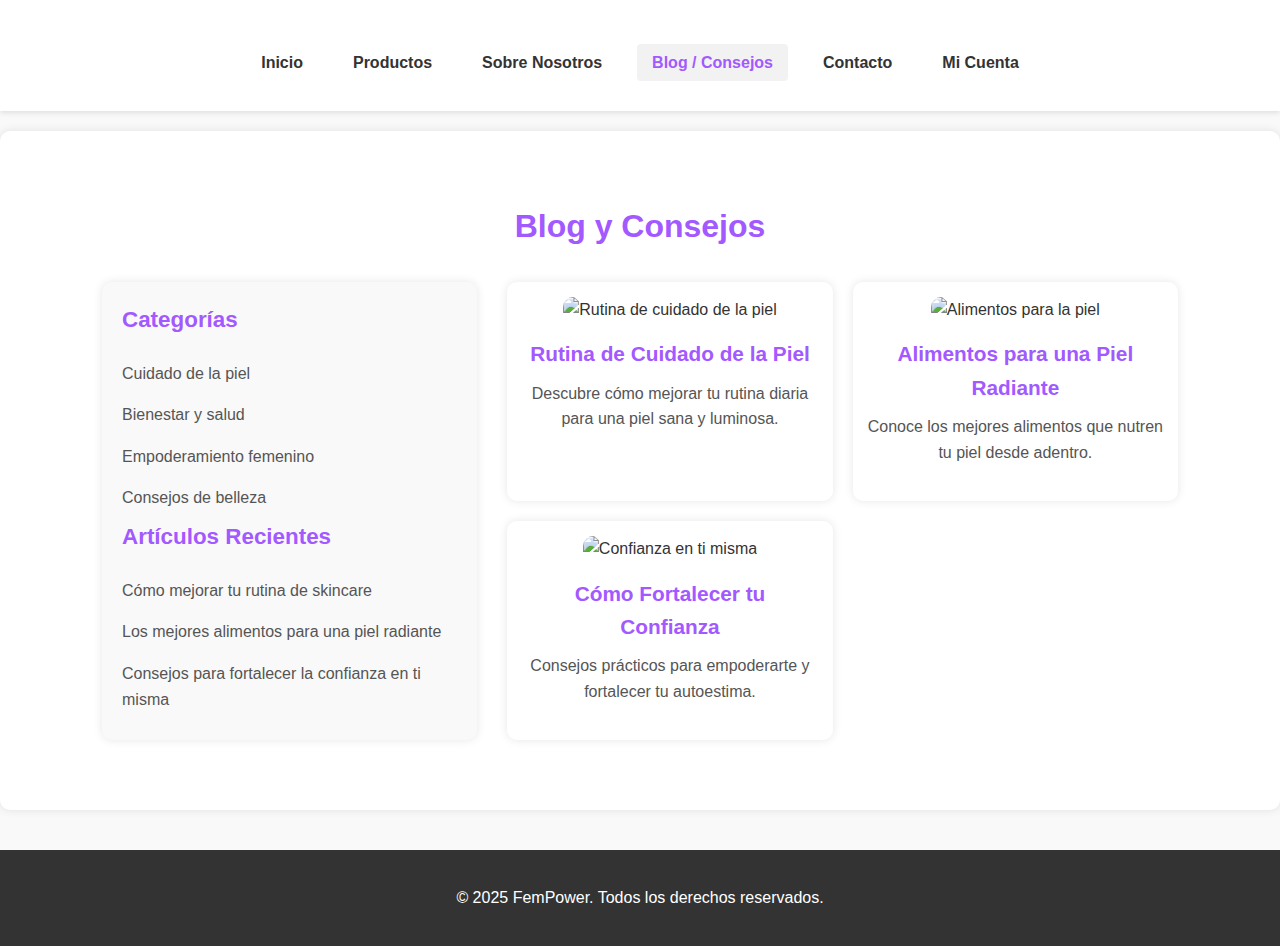
==== blog.html @ 4f433f60 "Add files via upload" ====
<!DOCTYPE html>
<html lang="es">
<head>
  <meta charset="UTF-8">
  <meta name="viewport" content="width=device-width, initial-scale=1">
  <title>Blog y Consejos - FemPower</title>
  <link rel="stylesheet" href="styles.css">
</head>
<body>
  <!-- Header -->
  <header>
    <div class="container header-container">
      <div class="logo"></div>
      <nav class="main-nav">
        <ul class="menu">
          <li><a href="index.html">Inicio</a></li>
          <li><a href="productos.html">Productos</a></li>
          <li><a href="sobre.html">Sobre Nosotros</a></li>
          <li><a href="blog.html" class="active">Blog / Consejos</a></li>
          <li><a href="contacto.html">Contacto</a></li>
          <li><a href="cuenta.html">Mi Cuenta</a></li>
        </ul>
      </nav>
      <div class="hamburger">
        <span></span>
        <span></span>
        <span></span>
      </div>
    </div>
  </header>

  <!-- Blog Section -->
  <section class="blog-section">
    <div class="container">
      <h2>Blog y Consejos</h2>
      <div class="blog-container">
        <!-- Sidebar -->
        <aside class="blog-sidebar">
          <h3>Categorías</h3>
          <ul>
            <li><a href="#">Cuidado de la piel</a></li>
            <li><a href="#">Bienestar y salud</a></li>
            <li><a href="#">Empoderamiento femenino</a></li>
            <li><a href="#">Consejos de belleza</a></li>
          </ul>
          <h3>Artículos Recientes</h3>
          <ul>
            <li><a href="#">Cómo mejorar tu rutina de skincare</a></li>
            <li><a href="#">Los mejores alimentos para una piel radiante</a></li>
            <li><a href="#">Consejos para fortalecer la confianza en ti misma</a></li>
          </ul>
        </aside>
        
        <!-- Blog Posts -->
        <div class="blog-posts">
          <article class="post">
            <img src="src/blog1.jpg" alt="Rutina de cuidado de la piel">
            <h3><a href="#">Rutina de Cuidado de la Piel</a></h3>
            <p>Descubre cómo mejorar tu rutina diaria para una piel sana y luminosa.</p>
          </article>
          <article class="post">
            <img src="src/blog2.jpg" alt="Alimentos para la piel">
            <h3><a href="#">Alimentos para una Piel Radiante</a></h3>
            <p>Conoce los mejores alimentos que nutren tu piel desde adentro.</p>
          </article>
          <article class="post">
            <img src="src/blog3.jpg" alt="Confianza en ti misma">
            <h3><a href="#">Cómo Fortalecer tu Confianza</a></h3>
            <p>Consejos prácticos para empoderarte y fortalecer tu autoestima.</p>
          </article>
        </div>
      </div>
    </div>
  </section>

  <footer>
    <div class="container">
      <p>&copy; 2025 FemPower. Todos los derechos reservados.</p>
    </div>
  </footer>

  <script src="script.js"></script>
</body>
</html>
---- styles.css ----
/* Reset y estilos base */
* {
  margin: 0;
  padding: 0;
  box-sizing: border-box;
}

body {
  font-family: Arial, sans-serif;
  color: #333;
  line-height: 1.6;
}

.container {
  width: 90%;
  max-width: 1200px;
  margin: 0 auto;
}

/* Header: logo arriba y menú debajo */

.logo {
  width: 220px;
  height: auto;
  background: url('src/logo.svg') no-repeat center center;
  background-size: contain;
  margin-bottom: 15px;
}

header {
  background: #fff;
  padding: 20px;
  box-shadow: 0 2px 5px rgba(0, 0, 0, 0.1);
  position: relative;
  z-index: 1000;
}

/* Contenedor del header en columna */
.header-container {
  display: flex;
  flex-direction: column;
  align-items: center;
}

/* Logo: se muestra usando background para descartar espacio transparente */
.logo {
  width: 250px;        /* Ancho deseado */
  height: 150px;       /* Altura adecuada para mostrar el contenido real */
  background: url('src/logo.svg') no-repeat center center;
  background-size: contain;
  margin-bottom: 15px;
  /* Puedes quitar la siguiente línea si no deseas ver el contorno del contenedor */
  /* border: 1px solid #ccc; */
}

/* Menú principal debajo del logo */
.main-nav {
  width: 100%;
}

.main-nav .menu {
  list-style: none;
  display: flex;
  justify-content: center;
  gap: 30px;
  padding: 0;
}

.main-nav .menu li a {
  text-decoration: none;
  color: #333;
  font-weight: 500;
  padding: 8px 12px;
  transition: color 0.3s ease, background 0.3s ease;
}

.main-nav .menu li a:hover {
  color: #a259ff;
  background: #f2f2f2;
  border-radius: 4px;
}

/* Botón Hamburger para móviles */
.hamburger {
  display: none;
  flex-direction: column;
  cursor: pointer;
  position: absolute;
  right: 20px;
  top: 20px;
}

.hamburger span {
  width: 25px;
  height: 3px;
  background: #333;
  margin: 4px 0;
  transition: all 0.3s ease;
}

/* Responsive: menú en móviles */
@media (max-width: 768px) {
  .main-nav {
    display: none;
  }
  .hamburger {
    display: flex;
  }
  /* Menú móvil dinámico */
  nav.mobile-menu {
    position: fixed;
    top: 0;
    left: 0;
    background: #fff;
    width: 70%;
    height: 100%;
    display: flex;
    flex-direction: column;
    padding-top: 60px;
    transition: transform 0.3s ease;
    z-index: 998;
    transform: translateX(-100%);
  }
  nav.mobile-menu.active {
    transform: translateX(0);
  }
  nav.mobile-menu ul {
    list-style: none;
    display: flex;
    flex-direction: column;
    gap: 10px;
    padding: 0 20px;
  }
  nav.mobile-menu ul li {
    border-bottom: 1px solid #eee;
    padding: 15px 0;
  }
  nav.mobile-menu ul li a {
    text-decoration: none;
    color: #333;
  }
}

/* ----- Banner ----- */
.slider {
  position: relative;
  width: 100%;
  height: 70vh; /* Reducido de 80vh a 50vh para un banner más compacto */
  overflow: hidden;
}

.slides {
  display: flex;
  height: 100%;
  transition: transform 0.5s ease-in-out;
}

.slide {
  flex: 0 0 100%;
  height: 100%;
  position: relative;
}

.slide img {
  width: 100%;
  height: 100%;
  object-fit: cover; /* Asegura que la imagen cubra el contenedor sin distorsión */
}

/* (Opcional) Estilo para el caption del slider */
.slide-caption {
  position: absolute;
  bottom: 20%;
  left: 10%;
  color: #fff;
  background: rgba(0,0,0,0.4);
  padding: 20px;
  border-radius: 4px;
}

/* ----- Imágenes de Productos en Listados ----- */
.product {
  background: #f9f9f9;
  padding: 15px;
  border: 1px solid #ddd;
  border-radius: 4px;
  width: 280px;
  text-align: center;
}

.product img {
  width: 100%;
  max-height: 200px; /* Limita la altura para que no sean demasiado grandes */
  object-fit: contain; /* Muestra la imagen completa sin recortes */
  border-radius: 4px;
}

/* ----- Imágenes en Detalle de Producto (si aplica) ----- */
.product-image img {
  width: 100%;
  max-height: 300px; /* Ajusta según la proporción deseada */
  object-fit: cover; /* O 'contain' si prefieres mostrar la imagen completa */
  border-radius: 8px;
  box-shadow: 0 4px 8px rgba(0,0,0,0.1);
}

/* ----- Filtro y Buscador ----- */
.search-filters {
  background: #fafafa;
  padding: 20px;
  border-bottom: 1px solid #ddd;
  text-align: center;
  margin-bottom: 20px;
}

.search-filters input[type="text"],
.search-filters select {
  padding: 10px;
  margin: 0 5px;
  border: 1px solid #ddd;
  border-radius: 4px;
  font-size: 1rem;
  outline: none;
  transition: border-color 0.3s ease;
}

.search-filters input[type="text"]:focus,
.search-filters select:focus {
  border-color: #a259ff;
}

.search-filters button {
  padding: 10px 20px;
  background: #a259ff;
  color: #fff;
  border: none;
  border-radius: 4px;
  cursor: pointer;
  font-size: 1rem;
  transition: background 0.3s ease;
}

.search-filters button:hover {
  background: #8a3de8;
}

/* ----- Listado de Productos ----- */
.products {
  display: grid;
  grid-template-columns: repeat(auto-fit, minmax(250px, 1fr));
  gap: 20px;
  padding: 0 0 20px;
}

.product {
  background: #fff;
  border: 1px solid #ddd;
  border-radius: 8px;
  padding: 15px;
  box-shadow: 0 2px 5px rgba(0, 0, 0, 0.05);
  transition: transform 0.2s ease, box-shadow 0.2s ease;
  text-align: center;
}

.product:hover {
  transform: translateY(-5px);
  box-shadow: 0 4px 10px rgba(0, 0, 0, 0.1);
}

.product img {
  width: 100%;
  max-height: 200px;
  object-fit: contain;
  border-radius: 8px;
  margin-bottom: 10px;
}

.product h3 {
  font-size: 1.2rem;
  margin: 10px 0;
  color: #333;
}

.product p {
  font-size: 0.95rem;
  color: #666;
  margin-bottom: 10px;
}

.product .btn {
  padding: 10px 20px;
  background: #a259ff;
  color: #fff;
  border: none;
  border-radius: 4px;
  cursor: pointer;
  font-size: 1rem;
  transition: background 0.3s ease;
}

.product .btn:hover {
  background: #8a3de8;
}

/* ----- Modal General ----- */
.modal {
  display: none;
  position: fixed;
  z-index: 10000;
  left: 0;
  top: 0;
  width: 100%;
  height: 100%;
  background: rgba(0, 0, 0, 0.8); /* Overlay oscuro */
  padding: 40px 20px;
  animation: fadeInModal 0.4s;
}

@keyframes fadeInModal {
  from { opacity: 0; }
  to { opacity: 1; }
}

.modal-content {
  background: #fff;
  border-radius: 10px;
  max-width: 800px;
  width: 90%;
  margin: auto;
  padding: 30px;
  position: relative;
  box-shadow: 0 10px 25px rgba(0, 0, 0, 0.3);
  animation: scaleIn 0.4s;
}

@keyframes scaleIn {
  from { transform: scale(0.95); opacity: 0; }
  to { transform: scale(1); opacity: 1; }
}

/* Botón de Cierre */
.close {
  position: absolute;
  top: 15px;
  right: 20px;
  font-size: 30px;
  color: #666;
  cursor: pointer;
  transition: color 0.3s ease;
}

.close:hover {
  color: #a259ff;
}

/* ----- Layout del Detalle del Producto ----- */
.modal-product {
  display: flex;
  flex-wrap: wrap;
  gap: 30px;
  align-items: center;
}

.modal-product img {
  flex: 1 1 300px;
  width: 100%;
  border-radius: 10px;
  object-fit: cover;
  max-height: 400px;
}

.product-details {
  flex: 1 1 300px;
  padding: 10px;
}

.product-details h2 {
  font-size: 2.2rem;
  margin-bottom: 15px;
  color: #333;
}

.product-details h3 {
  font-size: 1.2rem;
  margin: 20px 0 10px;
  color: #a259ff;
}

.product-details p {
  font-size: 1rem;
  margin-bottom: 10px;
  color: #555;
}

.product-details .price {
  font-size: 1.8rem;
  font-weight: bold;
  color: #a259ff;
  margin-top: 15px;
}

.product-details .btn {
  margin-top: 20px;
  padding: 12px 25px;
  background: #a259ff;
  color: #fff;
  border: none;
  border-radius: 6px;
  cursor: pointer;
  font-size: 1rem;
  transition: background 0.3s ease;
}

.product-details .btn:hover {
  background: #8a3de8;
}

/* Adaptación para pantallas pequeñas */
@media (max-width: 768px) {
  .modal-product {
    flex-direction: column;
    text-align: center;
  }
  .modal-product img {
    width: 100%;
    margin-bottom: 20px;
  }
}


/* Reset y estilos base */
* {
  margin: 0;
  padding: 0;
  box-sizing: border-box;
}

body {
  font-family: Arial, sans-serif;
  color: #333;
  line-height: 1.6;
}

.container {
  width: 90%;
  max-width: 1200px;
  margin: 0 auto;
}

/* Header */
header {
  background: #fff;
  padding: 20px;
  box-shadow: 0 2px 5px rgba(0,0,0,0.1);
  position: relative;
  z-index: 1000;
}

.header-container {
  display: flex;
  flex-direction: column;
  align-items: center;
}

.logo {
  width: 250px;
  height: 150px;
  background: url('src/logo.svg') no-repeat center center;
  background-size: contain;
  margin-bottom: 15px;
}

.main-nav .menu {
  list-style: none;
  display: flex;
  justify-content: center;
  gap: 30px;
  padding: 0;
}

.main-nav .menu li a {
  text-decoration: none;
  color: #333;
  font-weight: 500;
  padding: 8px 12px;
  transition: color 0.3s ease, background 0.3s ease;
}

.main-nav .menu li a:hover {
  color: #a259ff;
  background: #f2f2f2;
  border-radius: 4px;
}

/* Botón Hamburger para móviles */
.hamburger {
  display: none;
  flex-direction: column;
  cursor: pointer;
  position: absolute;
  right: 20px;
  top: 20px;
}

.hamburger span {
  width: 25px;
  height: 3px;
  background: #333;
  margin: 4px 0;
  transition: all 0.3s ease;
}

/* Responsive: menú móvil */
@media (max-width: 768px) {
  .main-nav {
    display: none;
  }
  .hamburger {
    display: flex;
  }
  nav.mobile-menu {
    position: fixed;
    top: 0;
    left: 0;
    background: #fff;
    width: 70%;
    height: 100%;
    flex-direction: column;
    padding-top: 60px;
    transition: transform 0.3s ease;
    z-index: 998;
    transform: translateX(-100%);
  }
  nav.mobile-menu.active {
    transform: translateX(0);
  }
  nav.mobile-menu ul {
    list-style: none;
    display: flex;
    flex-direction: column;
    gap: 10px;
    padding: 0 20px;
  }
  nav.mobile-menu ul li {
    border-bottom: 1px solid #eee;
    padding: 15px 0;
  }
  nav.mobile-menu ul li a {
    text-decoration: none;
    color: #333;
  }
}

/* Producto Detalle */
.product-detail {
  padding: 40px 0;
}

.product-detail-container {
  display: flex;
  gap: 40px;
  flex-wrap: wrap;
  align-items: flex-start;
}

.product-image {
  flex: 1 1 400px;
}

.product-image img {
  width: 100%;
  border-radius: 8px;
  object-fit: cover;
  max-height: 400px;
}

.product-info {
  flex: 1 1 400px;
  padding: 10px;
}

.product-info h1 {
  font-size: 2.5rem;
  margin-bottom: 15px;
}

.product-info h3 {
  font-size: 1.2rem;
  margin: 20px 0 10px;
  color: #a259ff;
}

.product-info p {
  font-size: 1rem;
  margin-bottom: 10px;
  color: #555;
}

.product-info .price {
  font-size: 1.8rem;
  font-weight: bold;
  color: #a259ff;
  margin-top: 20px;
}

.btn.add-to-cart {
  margin-top: 20px;
  padding: 12px 25px;
  background: #a259ff;
  color: #fff;
  border: none;
  border-radius: 6px;
  cursor: pointer;
  font-size: 1rem;
  transition: background 0.3s ease;
}

.btn.add-to-cart:hover {
  background: #8a3de8;
}

/* Footer */
footer {
  background: #333;
  color: #fff;
  text-align: center;
  padding: 20px 0;
  margin-top: 40px;
}

/* Reset y estilos base */
* {
  margin: 0;
  padding: 0;
  box-sizing: border-box;
}
body {
  font-family: Arial, sans-serif;
  color: #333;
  line-height: 1.6;
}
.container {
  width: 90%;
  max-width: 1200px;
  margin: 0 auto;
}

/* Header */
header {
  background: #fff;
  padding: 20px;
  box-shadow: 0 2px 5px rgba(0,0,0,0.1);
  position: relative;
  z-index: 1000;
}
.header-container {
  display: flex;
  flex-direction: column;
  align-items: center;
}
.logo {
  width: 250px;
  height: 150px;
  background: url('src/logo.svg') no-repeat center center;
  background-size: contain;
  margin-bottom: 15px;
}
.main-nav {
  width: 100%;
}
.main-nav .menu {
  list-style: none;
  display: flex;
  justify-content: center;
  gap: 30px;
  padding: 0;
}
.main-nav .menu li a {
  text-decoration: none;
  color: #333;
  font-weight: 500;
  padding: 8px 12px;
  transition: color 0.3s ease, background 0.3s ease;
}
.main-nav .menu li a:hover {
  color: #a259ff;
  background: #f2f2f2;
  border-radius: 4px;
}

/* Botón Hamburger para móviles */
.hamburger {
  display: none;
  flex-direction: column;
  cursor: pointer;
  position: absolute;
  right: 20px;
  top: 20px;
}
.hamburger span {
  width: 25px;
  height: 3px;
  background: #333;
  margin: 4px 0;
  transition: all 0.3s ease;
}
@media (max-width: 768px) {
  .main-nav {
    display: none;
  }
  .hamburger {
    display: flex;
  }
  nav.mobile-menu {
    position: fixed;
    top: 0;
    left: 0;
    background: #fff;
    width: 70%;
    height: 100%;
    flex-direction: column;
    padding-top: 60px;
    transition: transform 0.3s ease;
    z-index: 998;
    transform: translateX(-100%);
  }
  nav.mobile-menu.active {
    transform: translateX(0);
  }
  nav.mobile-menu ul {
    list-style: none;
    display: flex;
    flex-direction: column;
    gap: 10px;
    padding: 0 20px;
  }
  nav.mobile-menu ul li {
    border-bottom: 1px solid #eee;
    padding: 15px 0;
  }
  nav.mobile-menu ul li a {
    text-decoration: none;
    color: #333;
  }
}

/* Slider */
.slider {
  position: relative;
  width: 100%;
  height: 50vh;
  overflow: hidden;
}
.slides {
  display: flex;
  height: 100%;
  transition: transform 0.5s ease-in-out;
}
.slide {
  flex: 0 0 100%;
  height: 100%;
  position: relative;
}
.slide img {
  width: 100%;
  height: 100%;
  object-fit: cover;
}
.slide-caption {
  position: absolute;
  bottom: 20%;
  left: 10%;
  color: #fff;
  background: rgba(0,0,0,0.4);
  padding: 20px;
  border-radius: 4px;
}
.prev, .next {
  cursor: pointer;
  position: absolute;
  top: 50%;
  padding: 16px;
  color: #fff;
  font-size: 24px;
  background: rgba(0,0,0,0.4);
  border-radius: 50%;
  transform: translateY(-50%);
}
.prev {
  left: 20px;
}
.next {
  right: 20px;
}
.prev:hover, .next:hover {
  background: rgba(0,0,0,0.7);
}

/* Buscador y Filtros */
.search-filters {
  background: #fafafa;
  padding: 20px;
  border-bottom: 1px solid #ddd;
  text-align: center;
  margin-bottom: 20px;
}
.search-filters input[type="text"],
.search-filters select {
  padding: 10px;
  margin: 0 5px;
  border: 1px solid #ddd;
  border-radius: 4px;
  font-size: 1rem;
  transition: border-color 0.3s ease;
}
.search-filters input[type="text"]:focus,
.search-filters select:focus {
  border-color: #a259ff;
}
.search-filters button {
  padding: 10px 20px;
  background: #a259ff;
  color: #fff;
  border: none;
  border-radius: 4px;
  cursor: pointer;
  font-size: 1rem;
  transition: background 0.3s ease;
}
.search-filters button:hover {
  background: #8a3de8;
}

/* Listado de Productos */
.product-list {
  padding: 40px 0;
}
.product-list h2 {
  text-align: center;
  margin-bottom: 20px;
}
.products {
  display: grid;
  grid-template-columns: repeat(auto-fit, minmax(250px, 1fr));
  gap: 20px;
  padding-bottom: 20px;
}
.product {
  background: #fff;
  border: 1px solid #ddd;
  border-radius: 8px;
  padding: 15px;
  box-shadow: 0 2px 5px rgba(0,0,0,0.05);
  text-align: center;
  transition: transform 0.2s ease, box-shadow 0.2s ease;
  cursor: pointer;
}
.product:hover {
  transform: translateY(-5px);
  box-shadow: 0 4px 10px rgba(0,0,0,0.1);
}
.product img {
  width: 100%;
  max-height: 200px;
  object-fit: contain;
  border-radius: 8px;
  margin-bottom: 10px;
}
.product h3 {
  font-size: 1.2rem;
  margin: 10px 0;
}
.product p {
  font-size: 0.95rem;
  color: #666;
  margin-bottom: 10px;
}
.product .btn {
  padding: 10px 20px;
  background: #a259ff;
  color: #fff;
  border: none;
  border-radius: 4px;
  cursor: pointer;
  font-size: 1rem;
  transition: background 0.3s ease;
}
.product .btn:hover {
  background: #8a3de8;
}

/* Detalle de Producto (Plantilla) */
.product-detail {
  padding: 40px 0;
}
.product-detail-container {
  display: flex;
  gap: 40px;
  flex-wrap: wrap;
  align-items: flex-start;
}
.product-image {
  flex: 1 1 400px;
}
.product-image img {
  width: 100%;
  border-radius: 8px;
  object-fit: cover;
  max-height: 400px;
}
.product-info {
  flex: 1 1 400px;
  padding: 10px;
}
.product-info h1 {
  font-size: 2.5rem;
  margin-bottom: 15px;
}
.product-info h3 {
  font-size: 1.2rem;
  margin: 20px 0 10px;
  color: #a259ff;
}
.product-info p {
  font-size: 1rem;
  margin-bottom: 10px;
  color: #555;
}
.product-info .price {
  font-size: 1.8rem;
  font-weight: bold;
  color: #a259ff;
  margin-top: 20px;
}
.btn.add-to-cart {
  margin-top: 20px;
  padding: 12px 25px;
  background: #a259ff;
  color: #fff;
  border: none;
  border-radius: 6px;
  cursor: pointer;
  font-size: 1rem;
  transition: background 0.3s ease;
}
.btn.add-to-cart:hover {
  background: #8a3de8;
}

/* Footer */
footer {
  background: #333;
  color: #fff;
  text-align: center;
  padding: 20px 0;
  margin-top: 40px;
}

/* Ajuste para la imagen principal */
.product-image {
  flex: 1 1 400px;
  display: flex;
  justify-content: center;
  align-items: center;
}

.product-image img {
  width: 100%;
  max-width: 400px;  /* Máximo ancho deseado */
  height: auto;      /* Mantiene la proporción original */
  border-radius: 8px;
  object-fit: contain;  /* Asegura que la imagen completa se muestre sin recortes */
}

/* Ajuste para la imagen principal */
.product-image {
  flex: 1 1 400px;
  display: flex;
  justify-content: center;
  align-items: center;
}

.product-image img {
  width: 100%;
  max-width: 400px;  /* Máximo ancho deseado */
  height: auto;      /* Mantiene la proporción original */
  border-radius: 8px;
  object-fit: contain;  /* Asegura que la imagen completa se muestre sin recortes */
}

.product-image {
  display: flex;
  flex-direction: column; /* Coloca la imagen principal y la galería en columnas */
  align-items: center;
}

.product-image img {
  width: 100%;
  max-width: 700px;
  height: 600px;
  border-radius: 8px;
  object-fit: contain;
}

.product-gallery {
  display: flex;
  justify-content: center;
  gap: 10px;
  margin-top: 10px; /* Separa la galería de la imagen principal */
}

.gallery-thumb {
  width: 100px !important;
  height: 100px !important;
  object-fit: cover;
  border: 2px solid transparent;
  border-radius: 4px;
  cursor: pointer;
  transition: border-color 0.3s ease;
}




























/* ===== Reset y Estilos Base ===== */
* {
  margin: 0;
  padding: 0;
  box-sizing: border-box;
}

body {
  font-family: 'Arial', sans-serif;
  color: #333;
  line-height: 1.6;
  background-color: #f9f9f9;
}

.container {
  width: 90%;
  max-width: 1200px;
  margin: 0 auto;
  padding: 20px;
  text-align: center;
}

/* ===== HEADER ===== */
header {
  background: #fff;
  padding: 15px 0;
  box-shadow: 0 2px 5px rgba(0, 0, 0, 0.1);
  position: relative;
}

.header-container {
  display: flex;
  justify-content: space-between;
  align-items: center;
}

/* Logo */
.logo {
  width: 200px;
  height: auto;
  background: url('src/logo.svg') no-repeat center center;
  background-size: contain;
}

/* Menú de navegación */
.main-nav .menu {
  list-style: none;
  display: flex;
  gap: 20px;
}

.main-nav .menu li a {
  text-decoration: none;
  color: #333;
  font-weight: bold;
  padding: 10px 15px;
  transition: color 0.3s ease, background 0.3s ease;
}

.main-nav .menu li a:hover,
.main-nav .menu li a.active {
  color: #a259ff;
  background: #f2f2f2;
  border-radius: 4px;
}

/* ===== SECCIÓN SOBRE NOSOTROS ===== */
.about-section {
  background: white;
  padding: 50px 20px;
  border-radius: 10px;
  box-shadow: 0 0 10px rgba(0, 0, 0, 0.1);
  text-align: center;
}

.about-section h1 {
  color: #a259ff;
  margin-bottom: 15px;
  font-size: 2rem;
}

.about-section p {
  font-size: 1.1rem;
  color: #555;
  margin-bottom: 15px;
  max-width: 800px;
  margin-left: auto;
  margin-right: auto;
}

/* ===== MISIÓN Y VISIÓN ===== */
.mission-vision {
  display: flex;
  gap: 20px;
  justify-content: center;
  flex-wrap: wrap;
  margin-top: 40px;
}

.mission,
.vision {
  flex: 1;
  min-width: 300px;
  background: white;
  padding: 20px;
  border-radius: 10px;
  box-shadow: 0 0 10px rgba(0, 0, 0, 0.1);
}

.mission h2,
.vision h2 {
  color: #a259ff;
  font-size: 1.6rem;
}

.mission p,
.vision p {
  font-size: 1rem;
  color: #555;
  margin-top: 10px;
}

/* ===== EQUIPO ===== */
.team {
  margin-top: 50px;
}

.team h2 {
  color: #a259ff;
  font-size: 2rem;
}

.team-members {
  display: flex;
  gap: 20px;
  justify-content: center;
  flex-wrap: wrap;
  margin-top: 20px;
}

.team-member {
  background: white;
  padding: 15px;
  border-radius: 10px;
  box-shadow: 0 0 10px rgba(0, 0, 0, 0.1);
  text-align: center;
  width: 250px;
  transition: transform 0.3s ease, box-shadow 0.3s ease;
}

.team-member:hover {
  transform: translateY(-5px);
  box-shadow: 0 4px 15px rgba(0, 0, 0, 0.15);
}

.team-member img {
  width: 100%;
  height: 250px;
  object-fit: cover;
  border-radius: 10px;
}

.team-member h3 {
  color: #a259ff;
  margin: 10px 0;
  font-size: 1.2rem;
}

.team-member p {
  color: #555;
  font-size: 1rem;
}

/* ===== FOOTER ===== */
footer {
  text-align: center;
  background-color: #333;
  color: white;
  padding: 15px 0;
  margin-top: 40px;
}

/* ===== RESPONSIVE ===== */
@media (max-width: 992px) {
  .mission-vision {
    flex-direction: column;
    align-items: center;
  }
}

@media (max-width: 768px) {
  .main-nav {
    display: none;
  }

  .hamburger {
    display: flex;
    flex-direction: column;
    cursor: pointer;
  }

  .hamburger span {
    width: 25px;
    height: 3px;
    background: #333;
    margin: 4px 0;
    transition: all 0.3s ease;
  }

  .mission-vision,
  .team-members {
    flex-direction: column;
  }

  .team-member {
    width: 90%;
    max-width: 350px;
  }
}

@media (max-width: 480px) {
  .about-section h1,
  .team h2 {
    font-size: 1.8rem;
  }

  .mission h2,
  .vision h2 {
    font-size: 1.4rem;
  }

  .about-section p,
  .mission p,
  .vision p,
  .team-member p {
    font-size: 1rem;
  }
}


















/* ===== Reset y Estilos Base ===== */
* {
  margin: 0;
  padding: 0;
  box-sizing: border-box;
}

body {
  font-family: 'Arial', sans-serif;
  color: #333;
  line-height: 1.6;
  background-color: #f9f9f9;
}

.container {
  width: 90%;
  max-width: 1200px;
  margin: 0 auto;
  padding: 20px;
  text-align: center;
}

/* ===== HEADER ===== */
header {
  background: #fff;
  padding: 15px 0;
  box-shadow: 0 2px 5px rgba(0, 0, 0, 0.1);
}

.header-container {
  display: flex;
  justify-content: space-between;
  align-items: center;
}

.logo {
  width: 200px;
  height: auto;
  background: url('src/logo.svg') no-repeat center center;
  background-size: contain;
}

/* Menú de navegación */
.main-nav .menu {
  list-style: none;
  display: flex;
  gap: 20px;
}

.main-nav .menu li a {
  text-decoration: none;
  color: #333;
  font-weight: bold;
  padding: 10px 15px;
  transition: color 0.3s ease, background 0.3s ease;
}

.main-nav .menu li a:hover,
.main-nav .menu li a.active {
  color: #a259ff;
  background: #f2f2f2;
  border-radius: 4px;
}

/* ===== SECCIÓN BLOG ===== */
.blog-section {
  background: white;
  padding: 50px 20px;
  border-radius: 10px;
  box-shadow: 0 0 10px rgba(0, 0, 0, 0.1);
  margin-top: 20px;
}

.blog-section h2 {
  color: #a259ff;
  font-size: 2rem;
  margin-bottom: 30px;
}

/* ===== CONTENEDOR BLOG ===== */
.blog-container {
  display: flex;
  justify-content: space-between;
  gap: 30px;
}

/* ===== SIDEBAR (Categorías y Artículos Recientes) ===== */
.blog-sidebar {
  flex: 1;
  background: #f9f9f9;
  padding: 20px;
  border-radius: 10px;
  box-shadow: 0 0 10px rgba(0, 0, 0, 0.1);
  text-align: left;
}

.blog-sidebar h3 {
  color: #a259ff;
  font-size: 1.4rem;
  margin-bottom: 15px;
}

.blog-sidebar ul {
  list-style: none;
}

.blog-sidebar ul li {
  padding: 8px 0;
}

.blog-sidebar ul li a {
  text-decoration: none;
  color: #555;
  transition: color 0.3s ease;
}

.blog-sidebar ul li a:hover {
  color: #a259ff;
}

/* ===== BLOG POSTS ===== */
.blog-posts {
  flex: 2;
  display: grid;
  grid-template-columns: repeat(auto-fit, minmax(300px, 1fr));
  gap: 20px;
}

/* Estilos para cada artículo */
.post {
  background: white;
  padding: 15px;
  border-radius: 10px;
  box-shadow: 0 0 10px rgba(0, 0, 0, 0.1);
  text-align: center;
  transition: transform 0.3s ease, box-shadow 0.3s ease;
}

.post:hover {
  transform: translateY(-5px);
  box-shadow: 0 4px 10px rgba(0, 0, 0, 0.1);
}

.post img {
  width: 100%;
  height: 200px;
  object-fit: cover;
  border-radius: 10px;
}

.post h3 {
  margin: 15px 0 10px;
  font-size: 1.3rem;
}

.post h3 a {
  text-decoration: none;
  color: #a259ff;
  transition: color 0.3s ease;
}

.post h3 a:hover {
  color: #8a3de8;
}

.post p {
  font-size: 1rem;
  color: #555;
}

/* ===== FOOTER ===== */
footer {
  text-align: center;
  background-color: #333;
  color: white;
  padding: 15px 0;
  margin-top: 40px;
}

/* ===== RESPONSIVE ===== */
@media (max-width: 992px) {
  .blog-container {
    flex-direction: column;
  }

  .blog-sidebar {
    text-align: center;
  }

  .blog-sidebar ul {
    padding: 0;
  }
}

@media (max-width: 768px) {
  .main-nav {
    display: none;
  }

  .hamburger {
    display: flex;
    flex-direction: column;
    cursor: pointer;
  }

  .hamburger span {
    width: 25px;
    height: 3px;
    background: #333;
    margin: 4px 0;
    transition: all 0.3s ease;
  }

  .blog-posts {
    grid-template-columns: 1fr;
  }
}

@media (max-width: 480px) {
  .blog-section h2 {
    font-size: 1.8rem;
  }

  .post h3 {
    font-size: 1.2rem;
  }

  .post p {
    font-size: 1rem;
  }
}
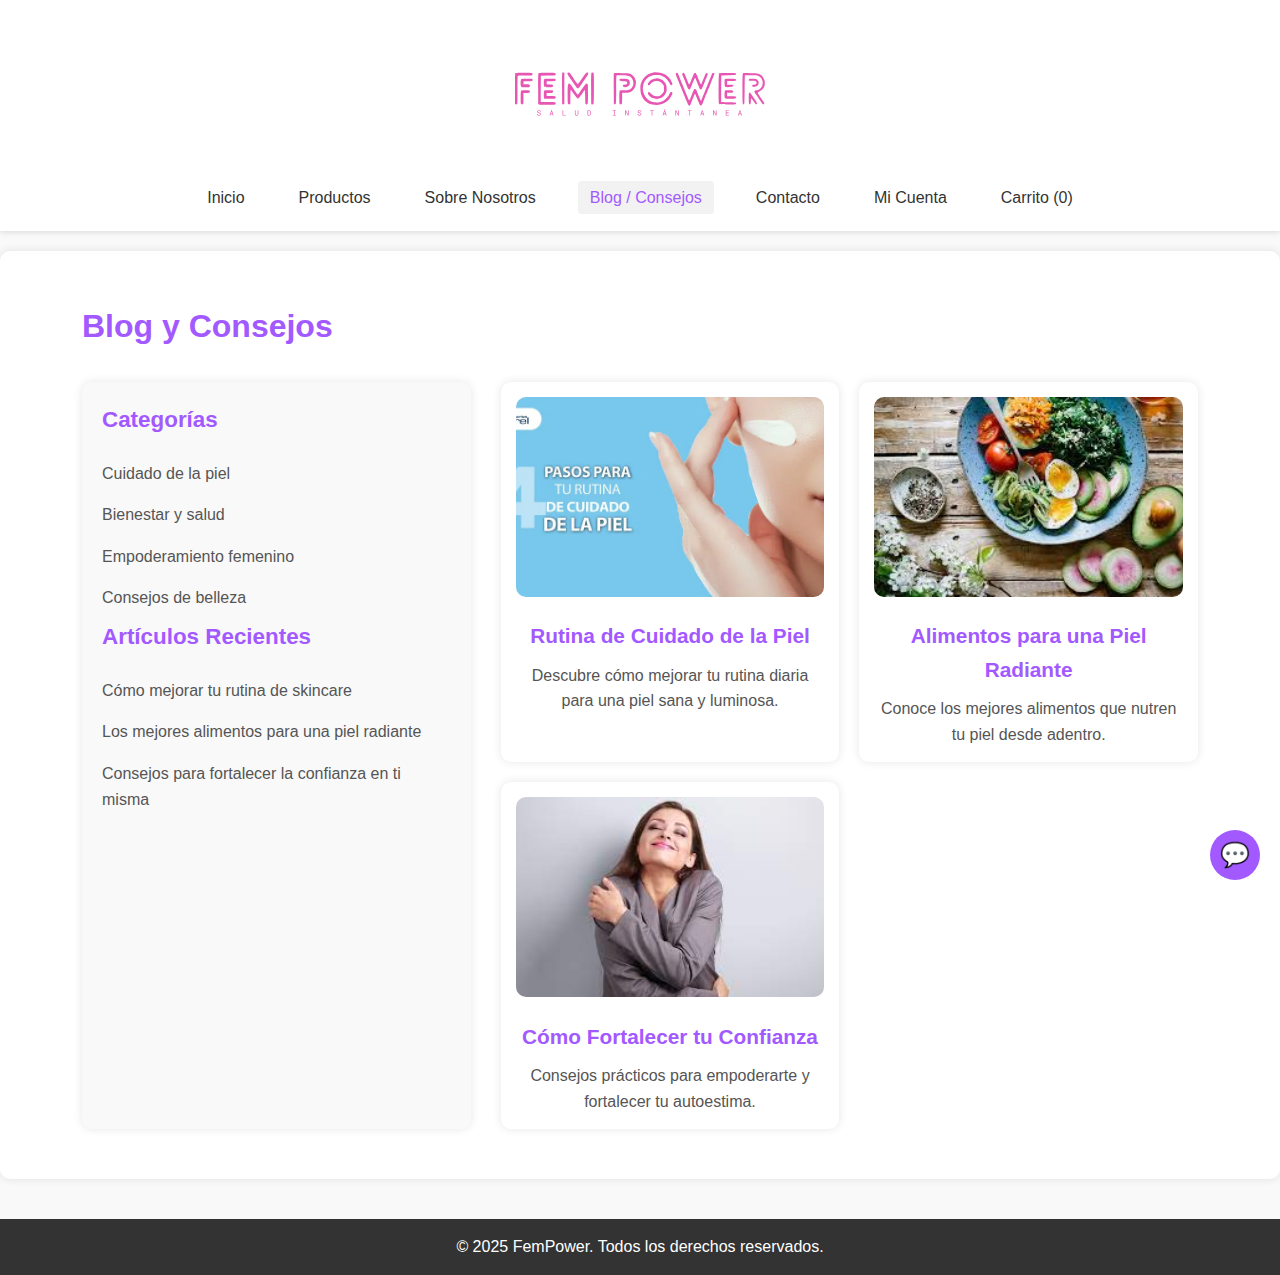
==== commit e4e99ebe: "Add files via upload" ====
--- a/blog.html
+++ b/blog.html
@@ -1,13 +1,12 @@
 <!DOCTYPE html>
 <html lang="es">
 <head>
-  <meta charset="UTF-8">
-  <meta name="viewport" content="width=device-width, initial-scale=1">
+  <meta charset="UTF-8" />
+  <meta name="viewport" content="width=device-width, initial-scale=1" />
   <title>Blog y Consejos - FemPower</title>
-  <link rel="stylesheet" href="styles.css">
+  <link rel="stylesheet" href="styles.css" />
 </head>
 <body>
-  <!-- Header -->
   <header>
     <div class="container header-container">
       <div class="logo"></div>
@@ -19,6 +18,7 @@
           <li><a href="blog.html" class="active">Blog / Consejos</a></li>
           <li><a href="contacto.html">Contacto</a></li>
           <li><a href="cuenta.html">Mi Cuenta</a></li>
+          <li><a href="cart.html">Carrito (<span id="cart-count">0</span>)</a></li>
         </ul>
       </nav>
       <div class="hamburger">
@@ -29,12 +29,11 @@
     </div>
   </header>
 
-  <!-- Blog Section -->
   <section class="blog-section">
     <div class="container">
       <h2>Blog y Consejos</h2>
       <div class="blog-container">
-        <!-- Sidebar -->
+        <!-- Sidebar de categorías y artículos recientes -->
         <aside class="blog-sidebar">
           <h3>Categorías</h3>
           <ul>
@@ -50,21 +49,20 @@
             <li><a href="#">Consejos para fortalecer la confianza en ti misma</a></li>
           </ul>
         </aside>
-        
-        <!-- Blog Posts -->
+        <!-- Lista de posts -->
         <div class="blog-posts">
           <article class="post">
-            <img src="src/blog1.jpg" alt="Rutina de cuidado de la piel">
+            <img src="src/RUTINA-CUIDADO-DE-LA-PIEL.jpg" alt="Rutina de cuidado de la piel" />
             <h3><a href="#">Rutina de Cuidado de la Piel</a></h3>
             <p>Descubre cómo mejorar tu rutina diaria para una piel sana y luminosa.</p>
           </article>
           <article class="post">
-            <img src="src/blog2.jpg" alt="Alimentos para la piel">
+            <img src="src/Comida.jpg" alt="Alimentos para la piel" />
             <h3><a href="#">Alimentos para una Piel Radiante</a></h3>
             <p>Conoce los mejores alimentos que nutren tu piel desde adentro.</p>
           </article>
           <article class="post">
-            <img src="src/blog3.jpg" alt="Confianza en ti misma">
+            <img src="src/Confianza.jpg" alt="Confianza en ti misma" />
             <h3><a href="#">Cómo Fortalecer tu Confianza</a></h3>
             <p>Consejos prácticos para empoderarte y fortalecer tu autoestima.</p>
           </article>
@@ -72,6 +70,20 @@
       </div>
     </div>
   </section>
+
+   <!-- Mejora 1: Integración del chatbot de IA (Gemma) en una burbuja flotante de chat -->
+   <button id="chatButton" class="chat-button" aria-label="Abrir chat de soporte">💬</button>
+   <div id="chatWindow" class="chat-window">
+     <div class="chat-header">
+       Chat de Soporte
+       <button id="chatClose" class="chat-close" aria-label="Cerrar chat">&times;</button>
+     </div>
+     <div id="chatMessages" class="chat-messages"><!-- Mensajes del chat --></div>
+     <div class="chat-input-area">
+       <input type="text" id="chatInput" placeholder="Escribe tu mensaje..." aria-label="Escribir mensaje de chat">
+       <button id="sendBtn" class="send-btn">Enviar</button>
+     </div>
+   </div>
 
   <footer>
     <div class="container">
--- a/styles.css
+++ b/styles.css
@@ -4,21 +4,734 @@
   padding: 0;
   box-sizing: border-box;
 }
-
 body {
   font-family: Arial, sans-serif;
   color: #333;
   line-height: 1.6;
-}
-
+  background-color: #f9f9f9;
+}
 .container {
   width: 90%;
   max-width: 1200px;
   margin: 0 auto;
+  /* padding: 20px; */ /* (Sección específica manejará su propio padding) */
+}
+
+/* Header y navegación */
+header {
+  background: #fff;
+  padding: 20px 0;
+  box-shadow: 0 2px 5px rgba(0, 0, 0, 0.1);
+  position: relative;
+  z-index: 1000;
+}
+.logo {
+  width: 250px;
+  height: 150px;
+  background: url('src/logo.svg') no-repeat center center;
+  background-size: contain;
+  margin-bottom: 15px;
+}
+.header-container {
+  display: flex;
+  flex-direction: column;
+  align-items: center;
+}
+.main-nav {
+  width: 100%;
+}
+.main-nav .menu {
+  list-style: none;
+  display: flex;
+  justify-content: center;
+  gap: 30px;
+  padding: 0;
+}
+.main-nav .menu li a {
+  text-decoration: none;
+  color: #333;
+  font-weight: 500;
+  padding: 8px 12px;
+  transition: color 0.3s, background 0.3s;
+}
+.main-nav .menu li a:hover {
+  color: #a259ff;
+  background: #f2f2f2;
+  border-radius: 4px;
+}
+.main-nav .menu li a.active {
+  color: #a259ff;
+  background: #f2f2f2;
+  border-radius: 4px;
+}
+/* Botón de menú hamburguesa (móvil) */
+.hamburger {
+  display: none;
+  flex-direction: column;
+  cursor: pointer;
+  position: absolute;
+  right: 20px;
+  top: 20px;
+}
+.hamburger span {
+  width: 25px;
+  height: 3px;
+  background: #333;
+  margin: 4px 0;
+  transition: all 0.3s;
+}
+
+/* Slider (banner) */
+.slider {
+  position: relative;
+  width: 100%;
+  height: 70vh;
+  overflow: hidden;
+}
+.slides {
+  display: flex;
+  height: 100%;
+  transition: transform 0.5s ease-in-out;
+}
+.slide {
+  flex: 0 0 100%;
+  height: 100%;
+  position: relative;
+}
+.slide img {
+  width: 100%;
+  height: 100%;
+  object-fit: cover;
+}
+.slide-caption {
+  position: absolute;
+  bottom: 20%;
+  left: 10%;
+  color: #fff;
+  background: rgba(0, 0, 0, 0.4);
+  padding: 20px;
+  border-radius: 4px;
+}
+.prev, .next {
+  cursor: pointer;
+  position: absolute;
+  top: 50%;
+  padding: 16px;
+  color: #fff;
+  font-size: 24px;
+  background: rgba(0, 0, 0, 0.4);
+  border-radius: 50%;
+  transform: translateY(-50%);
+}
+.prev { left: 20px; }
+.next { right: 20px; }
+.prev:hover, .next:hover {
+  background: rgba(0, 0, 0, 0.7);
+}
+
+/* Buscador y filtros */
+.search-filters {
+  background: #fafafa;
+  padding: 20px;
+  border-bottom: 1px solid #ddd;
+  text-align: center;
+  margin-bottom: 20px;
+}
+.search-filters input[type="text"],
+.search-filters select {
+  padding: 10px;
+  margin: 0 5px;
+  border: 1px solid #ddd;
+  border-radius: 4px;
+  font-size: 1rem;
+  outline: none;
+  transition: border-color 0.3s;
+}
+.search-filters input[type="text"]:focus,
+.search-filters select:focus {
+  border-color: #a259ff;
+}
+.search-filters button {
+  padding: 10px 20px;
+  background: #a259ff;
+  color: #fff;
+  border: none;
+  border-radius: 4px;
+  cursor: pointer;
+  font-size: 1rem;
+  transition: background 0.3s;
+}
+.search-filters button:hover {
+  background: #8a3de8;
+}
+
+/* Listado de productos */
+.product-list {
+  padding: 40px 0;
+}
+.product-list h2 {
+  text-align: center;
+  margin-bottom: 20px;
+}
+.products {
+  display: grid;
+  grid-template-columns: repeat(auto-fit, minmax(250px, 1fr));
+  gap: 20px;
+  padding-bottom: 20px;
+}
+.product {
+  background: #fff;
+  border: 1px solid #ddd;
+  border-radius: 8px;
+  padding: 15px;
+  box-shadow: 0 2px 5px rgba(0, 0, 0, 0.05);
+  text-align: center;
+  transition: transform 0.2s ease, box-shadow 0.2s ease;
+}
+.product:hover {
+  transform: translateY(-5px);
+  box-shadow: 0 4px 10px rgba(0, 0, 0, 0.1);
+}
+.product img {
+  width: 100%;
+  max-height: 200px;
+  object-fit: contain;
+  border-radius: 8px;
+  margin-bottom: 10px;
+}
+.product h3 {
+  font-size: 1.2rem;
+  margin: 10px 0;
+  color: #333;
+}
+.product p {
+  font-size: 0.95rem;
+  color: #666;
+  margin-bottom: 10px;
+}
+
+/* Modal genérico (popup promoción y posibles modales de producto) */
+.modal {
+  display: none;
+  position: fixed;
+  z-index: 10000;
+  left: 0;
+  top: 0;
+  width: 100%;
+  height: 100%;
+  background: rgba(0, 0, 0, 0.8);
+  padding: 40px 20px;
+}
+.modal-content {
+  background: #fff;
+  border-radius: 10px;
+  max-width: 800px;
+  width: 90%;
+  margin: auto;
+  padding: 30px;
+  position: relative;
+  box-shadow: 0 10px 25px rgba(0, 0, 0, 0.3);
+}
+.close {
+  position: absolute;
+  top: 15px;
+  right: 20px;
+  font-size: 30px;
+  color: #666;
+  cursor: pointer;
+  transition: color 0.3s;
+}
+.close:hover {
+  color: #a259ff;
+}
+
+/* Detalle de producto (página de producto) */
+.product-detail-container {
+  display: flex;
+  flex-wrap: wrap;
+  gap: 30px;
+  align-items: center;
+  margin: 40px 0;
+}
+.product-image {
+  flex: 1 1 300px;
+}
+.product-image img {
+  width: 100%;
+  max-height: 400px;
+  object-fit: cover;
+  border-radius: 10px;
+  box-shadow: 0 4px 8px rgba(0, 0, 0, 0.1);
+}
+.product-gallery img.gallery-thumb {
+  width: 80px;
+  margin: 5px;
+  cursor: pointer;
+  border: 2px solid #ddd;
+  border-radius: 4px;
+}
+.product-gallery img.gallery-thumb:hover {
+  border-color: #a259ff;
+}
+.product-info {
+  flex: 1 1 300px;
+  padding: 10px;
+}
+.product-info h1 {
+  font-size: 2.2rem;
+  margin-bottom: 15px;
+  color: #333;
+}
+.product-info h3 {
+  font-size: 1.2rem;
+  margin: 20px 0 10px;
+  color: #a259ff;
+}
+.product-info p {
+  font-size: 1rem;
+  margin-bottom: 10px;
+  color: #555;
+}
+.product-info .price {
+  font-size: 1.8rem;
+  font-weight: bold;
+  color: #a259ff;
+  margin: 15px 0;
+}
+.quantity-container {
+  margin: 15px 0;
+}
+.quantity-container label {
+  font-weight: bold;
+  margin-right: 5px;
+}
+.quantity-container input {
+  width: 60px;
+  padding: 5px;
+}
+.buttons-container {
+  display: flex;
+  gap: 10px;
+  margin-bottom: 20px;
+}
+
+/* Sección Mi Cuenta (login/registro/perfil) y formularios generales */
+.account-section {
+  max-width: 500px;
+  margin: 40px auto;
+}
+.account-section h1 {
+  text-align: center;
+  margin-bottom: 20px;
+  color: #333;
+}
+.account-section h2 {
+  color: #a259ff;
+  margin-bottom: 15px;
+}
+.form-group {
+  margin-bottom: 15px;
+}
+.form-group label {
+  display: block;
+  margin-bottom: 5px;
+  font-weight: bold;
+}
+.form-group input,
+.form-group textarea {
+  width: 100%;
+  padding: 8px;
+  border: 1px solid #ccc;
+  border-radius: 4px;
+}
+#registerSection {
+  margin-top: 30px;
+}
+#accountDetails {
+  margin-top: 30px;
+}
+#accountDetails p {
+  margin: 10px 0;
+}
+#orderHistory .order {
+  border: 1px solid #ddd;
+  border-radius: 4px;
+  padding: 10px;
+  margin-bottom: 15px;
+}
+#orderHistory .order ul {
+  margin-left: 20px;
+  list-style: disc;
+}
+#orderHistory .order ul li {
+  margin-bottom: 5px;
+}
+
+/* Carrito de compras y pago */
+.cart-section {
+  max-width: 800px;
+  margin: 40px auto;
+}
+.cart-section h1 {
+  text-align: center;
+  margin-bottom: 20px;
+  color: #333;
+}
+table {
+  width: 100%;
+  border-collapse: collapse;
+  margin-bottom: 20px;
+}
+th, td {
+  padding: 10px;
+  border-bottom: 1px solid #ddd;
+  text-align: left;
+}
+th {
+  background: #f2f2f2;
+}
+td input[type="number"] {
+  width: 60px;
+  padding: 5px;
+}
+.promo-code {
+  margin: 15px 0;
+}
+.promo-code input {
+  padding: 5px;
+  border: 1px solid #ccc;
+  border-radius: 4px;
+}
+.promo-code button {
+  margin-left: 5px;
+}
+#promoMessage {
+  color: green;
+  font-weight: bold;
+  margin-top: 5px;
+}
+
+/* Página Sobre Nosotros (About) */
+.about-section {
+  background: #fff;
+  padding: 50px 20px;
+  border-radius: 10px;
+  box-shadow: 0 0 10px rgba(0, 0, 0, 0.1);
+  text-align: center;
+}
+.about-section h1 {
+  color: #a259ff;
+  margin-bottom: 15px;
+  font-size: 2rem;
+}
+.about-section p {
+  font-size: 1.1rem;
+  color: #555;
+  margin-bottom: 15px;
+  max-width: 800px;
+  margin-left: auto;
+  margin-right: auto;
+}
+
+/* Misión y Visión */
+.mission-vision {
+  display: flex;
+  gap: 20px;
+  justify-content: center;
+  flex-wrap: wrap;
+  margin-top: 40px;
+}
+.mission,
+.vision {
+  flex: 1;
+  min-width: 300px;
+  background: #fff;
+  padding: 20px;
+  border-radius: 10px;
+  box-shadow: 0 0 10px rgba(0, 0, 0, 0.1);
+}
+.mission h2,
+.vision h2 {
+  color: #a259ff;
+  font-size: 1.6rem;
+}
+.mission p,
+.vision p {
+  font-size: 1rem;
+  color: #555;
+  margin-top: 10px;
+}
+
+/* Equipo */
+.team {
+  margin-top: 50px;
+}
+.team h2 {
+  color: #a259ff;
+  font-size: 2rem;
+}
+.team-members {
+  display: flex;
+  gap: 20px;
+  justify-content: center;
+  flex-wrap: wrap;
+  margin-top: 20px;
+}
+.team-member {
+  background: #fff;
+  padding: 15px;
+  border-radius: 10px;
+  box-shadow: 0 0 10px rgba(0, 0, 0, 0.1);
+  text-align: center;
+  width: 250px;
+  transition: transform 0.3s, box-shadow 0.3s;
+}
+.team-member:hover {
+  transform: translateY(-5px);
+  box-shadow: 0 4px 15px rgba(0, 0, 0, 0.15);
+}
+.team-member img {
+  width: 100%;
+  height: 250px;
+  object-fit: cover;
+  border-radius: 10px;
+}
+.team-member h3 {
+  color: #a259ff;
+  margin: 10px 0;
+  font-size: 1.2rem;
+}
+.team-member p {
+  color: #555;
+  font-size: 1rem;
+}
+
+/* Sección Blog */
+.blog-section {
+  background: #fff;
+  padding: 50px 20px;
+  border-radius: 10px;
+  box-shadow: 0 0 10px rgba(0, 0, 0, 0.1);
+  margin-top: 20px;
+}
+.blog-section h2 {
+  color: #a259ff;
+  font-size: 2rem;
+  margin-bottom: 30px;
+}
+.blog-container {
+  display: flex;
+  justify-content: space-between;
+  gap: 30px;
+}
+.blog-sidebar {
+  flex: 1;
+  background: #f9f9f9;
+  padding: 20px;
+  border-radius: 10px;
+  box-shadow: 0 0 10px rgba(0, 0, 0, 0.1);
+  text-align: left;
+}
+.blog-sidebar h3 {
+  color: #a259ff;
+  font-size: 1.4rem;
+  margin-bottom: 15px;
+}
+.blog-sidebar ul {
+  list-style: none;
+  padding-left: 0;
+}
+.blog-sidebar ul li {
+  padding: 8px 0;
+}
+.blog-sidebar ul li a {
+  text-decoration: none;
+  color: #555;
+  transition: color 0.3s;
+}
+.blog-sidebar ul li a:hover {
+  color: #a259ff;
+}
+.blog-posts {
+  flex: 2;
+  display: grid;
+  grid-template-columns: repeat(auto-fit, minmax(300px, 1fr));
+  gap: 20px;
+}
+.post {
+  background: #fff;
+  padding: 15px;
+  border-radius: 10px;
+  box-shadow: 0 0 10px rgba(0, 0, 0, 0.1);
+  text-align: center;
+  transition: transform 0.3s, box-shadow 0.3s;
+}
+.post:hover {
+  transform: translateY(-5px);
+  box-shadow: 0 4px 10px rgba(0, 0, 0, 0.1);
+}
+.post img {
+  width: 100%;
+  height: 200px;
+  object-fit: cover;
+  border-radius: 10px;
+}
+.post h3 {
+  margin: 15px 0 10px;
+  font-size: 1.3rem;
+}
+.post h3 a {
+  text-decoration: none;
+  color: #a259ff;
+  transition: color 0.3s;
+}
+.post h3 a:hover {
+  color: #8a3de8;
+}
+.post p {
+  font-size: 1rem;
+  color: #555;
+}
+
+/* Botones generales */
+.btn {
+  background: #a259ff;
+  color: #fff;
+  padding: 10px 20px;
+  border: none;
+  border-radius: 4px;
+  cursor: pointer;
+  font-size: 1rem;
+  transition: background 0.3s ease;
+}
+.btn:hover {
+  background: #8a3de8;
+}
+
+/* Footer */
+footer {
+  text-align: center;
+  background-color: #333;
+  color: #fff;
+  padding: 15px 0;
+  margin-top: 40px;
+}
+
+/* Responsive (adaptaciones móviles/tablet) */
+@media (max-width: 992px) {
+  .mission-vision {
+    flex-direction: column;
+    align-items: center;
+  }
+  .blog-container {
+    flex-direction: column;
+  }
+  .blog-sidebar {
+    text-align: center;
+  }
+  .blog-sidebar ul {
+    padding: 0;
+  }
+}
+@media (max-width: 768px) {
+  .main-nav {
+    display: none;
+  }
+  .hamburger {
+    display: flex;
+  }
+  /* Menú móvil desplegado */
+  nav.mobile-menu {
+    position: fixed;
+    top: 0;
+    left: 0;
+    background: #fff;
+    width: 70%;
+    height: 100%;
+    display: flex;
+    flex-direction: column;
+    padding-top: 60px;
+    transform: translateX(-100%);
+    transition: transform 0.3s ease;
+    z-index: 998;
+  }
+  nav.mobile-menu.active {
+    transform: translateX(0);
+  }
+  nav.mobile-menu ul {
+    list-style: none;
+    display: flex;
+    flex-direction: column;
+    gap: 10px;
+    padding: 0 20px;
+  }
+  nav.mobile-menu ul li {
+    border-bottom: 1px solid #eee;
+    padding: 15px 0;
+  }
+  nav.mobile-menu ul li a {
+    text-decoration: none;
+    color: #333;
+  }
+
+  .mission-vision,
+  .team-members {
+    flex-direction: column;
+    align-items: center;
+  }
+  .team-member {
+    width: 90%;
+    max-width: 350px;
+  }
+  .blog-posts {
+    grid-template-columns: 1fr;
+  }
+}
+@media (max-width: 480px) {
+  .about-section h1,
+  .team h2 {
+    font-size: 1.8rem;
+  }
+  .mission h2,
+  .vision h2 {
+    font-size: 1.4rem;
+  }
+  .about-section p,
+  .mission p,
+  .vision p,
+  .team-member p {
+    font-size: 1rem;
+  }
+  .blog-section h2 {
+    font-size: 1.8rem;
+  }
+  .post h3 {
+    font-size: 1.2rem;
+  }
+  .post p {
+    font-size: 1rem;
+  }
+}
+/* Reset y estilos base */
+* {
+  margin: 0;
+  padding: 0;
+  box-sizing: border-box;
+}
+
+body {
+  font-family: Arial, sans-serif;
+  color: #333;
+  line-height: 1.6;
+}
+
+.container {
+  width: 90%;
+  max-width: 1200px;
+  margin: 0 auto;
 }
 
 /* Header: logo arriba y menú debajo */
-
 .logo {
   width: 220px;
   height: auto;
@@ -96,6 +809,11 @@
   background: #333;
   margin: 4px 0;
   transition: all 0.3s ease;
+}
+
+/* Mejora 2: Ocultar menú móvil en escritorio */
+.mobile-menu {
+  display: none;
 }
 
 /* Responsive: menú en móviles */
@@ -141,11 +859,11 @@
   }
 }
 
-/* ----- Banner ----- */
+/* ----- Banner (Slider) ----- */
 .slider {
   position: relative;
   width: 100%;
-  height: 70vh; /* Reducido de 80vh a 50vh para un banner más compacto */
+  height: 70vh; /* Altura del slider */
   overflow: hidden;
 }
 
@@ -167,7 +885,7 @@
   object-fit: cover; /* Asegura que la imagen cubra el contenedor sin distorsión */
 }
 
-/* (Opcional) Estilo para el caption del slider */
+/* Estilo para el caption del slider */
 .slide-caption {
   position: absolute;
   bottom: 20%;
@@ -178,603 +896,7 @@
   border-radius: 4px;
 }
 
-/* ----- Imágenes de Productos en Listados ----- */
-.product {
-  background: #f9f9f9;
-  padding: 15px;
-  border: 1px solid #ddd;
-  border-radius: 4px;
-  width: 280px;
-  text-align: center;
-}
-
-.product img {
-  width: 100%;
-  max-height: 200px; /* Limita la altura para que no sean demasiado grandes */
-  object-fit: contain; /* Muestra la imagen completa sin recortes */
-  border-radius: 4px;
-}
-
-/* ----- Imágenes en Detalle de Producto (si aplica) ----- */
-.product-image img {
-  width: 100%;
-  max-height: 300px; /* Ajusta según la proporción deseada */
-  object-fit: cover; /* O 'contain' si prefieres mostrar la imagen completa */
-  border-radius: 8px;
-  box-shadow: 0 4px 8px rgba(0,0,0,0.1);
-}
-
-/* ----- Filtro y Buscador ----- */
-.search-filters {
-  background: #fafafa;
-  padding: 20px;
-  border-bottom: 1px solid #ddd;
-  text-align: center;
-  margin-bottom: 20px;
-}
-
-.search-filters input[type="text"],
-.search-filters select {
-  padding: 10px;
-  margin: 0 5px;
-  border: 1px solid #ddd;
-  border-radius: 4px;
-  font-size: 1rem;
-  outline: none;
-  transition: border-color 0.3s ease;
-}
-
-.search-filters input[type="text"]:focus,
-.search-filters select:focus {
-  border-color: #a259ff;
-}
-
-.search-filters button {
-  padding: 10px 20px;
-  background: #a259ff;
-  color: #fff;
-  border: none;
-  border-radius: 4px;
-  cursor: pointer;
-  font-size: 1rem;
-  transition: background 0.3s ease;
-}
-
-.search-filters button:hover {
-  background: #8a3de8;
-}
-
-/* ----- Listado de Productos ----- */
-.products {
-  display: grid;
-  grid-template-columns: repeat(auto-fit, minmax(250px, 1fr));
-  gap: 20px;
-  padding: 0 0 20px;
-}
-
-.product {
-  background: #fff;
-  border: 1px solid #ddd;
-  border-radius: 8px;
-  padding: 15px;
-  box-shadow: 0 2px 5px rgba(0, 0, 0, 0.05);
-  transition: transform 0.2s ease, box-shadow 0.2s ease;
-  text-align: center;
-}
-
-.product:hover {
-  transform: translateY(-5px);
-  box-shadow: 0 4px 10px rgba(0, 0, 0, 0.1);
-}
-
-.product img {
-  width: 100%;
-  max-height: 200px;
-  object-fit: contain;
-  border-radius: 8px;
-  margin-bottom: 10px;
-}
-
-.product h3 {
-  font-size: 1.2rem;
-  margin: 10px 0;
-  color: #333;
-}
-
-.product p {
-  font-size: 0.95rem;
-  color: #666;
-  margin-bottom: 10px;
-}
-
-.product .btn {
-  padding: 10px 20px;
-  background: #a259ff;
-  color: #fff;
-  border: none;
-  border-radius: 4px;
-  cursor: pointer;
-  font-size: 1rem;
-  transition: background 0.3s ease;
-}
-
-.product .btn:hover {
-  background: #8a3de8;
-}
-
-/* ----- Modal General ----- */
-.modal {
-  display: none;
-  position: fixed;
-  z-index: 10000;
-  left: 0;
-  top: 0;
-  width: 100%;
-  height: 100%;
-  background: rgba(0, 0, 0, 0.8); /* Overlay oscuro */
-  padding: 40px 20px;
-  animation: fadeInModal 0.4s;
-}
-
-@keyframes fadeInModal {
-  from { opacity: 0; }
-  to { opacity: 1; }
-}
-
-.modal-content {
-  background: #fff;
-  border-radius: 10px;
-  max-width: 800px;
-  width: 90%;
-  margin: auto;
-  padding: 30px;
-  position: relative;
-  box-shadow: 0 10px 25px rgba(0, 0, 0, 0.3);
-  animation: scaleIn 0.4s;
-}
-
-@keyframes scaleIn {
-  from { transform: scale(0.95); opacity: 0; }
-  to { transform: scale(1); opacity: 1; }
-}
-
-/* Botón de Cierre */
-.close {
-  position: absolute;
-  top: 15px;
-  right: 20px;
-  font-size: 30px;
-  color: #666;
-  cursor: pointer;
-  transition: color 0.3s ease;
-}
-
-.close:hover {
-  color: #a259ff;
-}
-
-/* ----- Layout del Detalle del Producto ----- */
-.modal-product {
-  display: flex;
-  flex-wrap: wrap;
-  gap: 30px;
-  align-items: center;
-}
-
-.modal-product img {
-  flex: 1 1 300px;
-  width: 100%;
-  border-radius: 10px;
-  object-fit: cover;
-  max-height: 400px;
-}
-
-.product-details {
-  flex: 1 1 300px;
-  padding: 10px;
-}
-
-.product-details h2 {
-  font-size: 2.2rem;
-  margin-bottom: 15px;
-  color: #333;
-}
-
-.product-details h3 {
-  font-size: 1.2rem;
-  margin: 20px 0 10px;
-  color: #a259ff;
-}
-
-.product-details p {
-  font-size: 1rem;
-  margin-bottom: 10px;
-  color: #555;
-}
-
-.product-details .price {
-  font-size: 1.8rem;
-  font-weight: bold;
-  color: #a259ff;
-  margin-top: 15px;
-}
-
-.product-details .btn {
-  margin-top: 20px;
-  padding: 12px 25px;
-  background: #a259ff;
-  color: #fff;
-  border: none;
-  border-radius: 6px;
-  cursor: pointer;
-  font-size: 1rem;
-  transition: background 0.3s ease;
-}
-
-.product-details .btn:hover {
-  background: #8a3de8;
-}
-
-/* Adaptación para pantallas pequeñas */
-@media (max-width: 768px) {
-  .modal-product {
-    flex-direction: column;
-    text-align: center;
-  }
-  .modal-product img {
-    width: 100%;
-    margin-bottom: 20px;
-  }
-}
-
-
-/* Reset y estilos base */
-* {
-  margin: 0;
-  padding: 0;
-  box-sizing: border-box;
-}
-
-body {
-  font-family: Arial, sans-serif;
-  color: #333;
-  line-height: 1.6;
-}
-
-.container {
-  width: 90%;
-  max-width: 1200px;
-  margin: 0 auto;
-}
-
-/* Header */
-header {
-  background: #fff;
-  padding: 20px;
-  box-shadow: 0 2px 5px rgba(0,0,0,0.1);
-  position: relative;
-  z-index: 1000;
-}
-
-.header-container {
-  display: flex;
-  flex-direction: column;
-  align-items: center;
-}
-
-.logo {
-  width: 250px;
-  height: 150px;
-  background: url('src/logo.svg') no-repeat center center;
-  background-size: contain;
-  margin-bottom: 15px;
-}
-
-.main-nav .menu {
-  list-style: none;
-  display: flex;
-  justify-content: center;
-  gap: 30px;
-  padding: 0;
-}
-
-.main-nav .menu li a {
-  text-decoration: none;
-  color: #333;
-  font-weight: 500;
-  padding: 8px 12px;
-  transition: color 0.3s ease, background 0.3s ease;
-}
-
-.main-nav .menu li a:hover {
-  color: #a259ff;
-  background: #f2f2f2;
-  border-radius: 4px;
-}
-
-/* Botón Hamburger para móviles */
-.hamburger {
-  display: none;
-  flex-direction: column;
-  cursor: pointer;
-  position: absolute;
-  right: 20px;
-  top: 20px;
-}
-
-.hamburger span {
-  width: 25px;
-  height: 3px;
-  background: #333;
-  margin: 4px 0;
-  transition: all 0.3s ease;
-}
-
-/* Responsive: menú móvil */
-@media (max-width: 768px) {
-  .main-nav {
-    display: none;
-  }
-  .hamburger {
-    display: flex;
-  }
-  nav.mobile-menu {
-    position: fixed;
-    top: 0;
-    left: 0;
-    background: #fff;
-    width: 70%;
-    height: 100%;
-    flex-direction: column;
-    padding-top: 60px;
-    transition: transform 0.3s ease;
-    z-index: 998;
-    transform: translateX(-100%);
-  }
-  nav.mobile-menu.active {
-    transform: translateX(0);
-  }
-  nav.mobile-menu ul {
-    list-style: none;
-    display: flex;
-    flex-direction: column;
-    gap: 10px;
-    padding: 0 20px;
-  }
-  nav.mobile-menu ul li {
-    border-bottom: 1px solid #eee;
-    padding: 15px 0;
-  }
-  nav.mobile-menu ul li a {
-    text-decoration: none;
-    color: #333;
-  }
-}
-
-/* Producto Detalle */
-.product-detail {
-  padding: 40px 0;
-}
-
-.product-detail-container {
-  display: flex;
-  gap: 40px;
-  flex-wrap: wrap;
-  align-items: flex-start;
-}
-
-.product-image {
-  flex: 1 1 400px;
-}
-
-.product-image img {
-  width: 100%;
-  border-radius: 8px;
-  object-fit: cover;
-  max-height: 400px;
-}
-
-.product-info {
-  flex: 1 1 400px;
-  padding: 10px;
-}
-
-.product-info h1 {
-  font-size: 2.5rem;
-  margin-bottom: 15px;
-}
-
-.product-info h3 {
-  font-size: 1.2rem;
-  margin: 20px 0 10px;
-  color: #a259ff;
-}
-
-.product-info p {
-  font-size: 1rem;
-  margin-bottom: 10px;
-  color: #555;
-}
-
-.product-info .price {
-  font-size: 1.8rem;
-  font-weight: bold;
-  color: #a259ff;
-  margin-top: 20px;
-}
-
-.btn.add-to-cart {
-  margin-top: 20px;
-  padding: 12px 25px;
-  background: #a259ff;
-  color: #fff;
-  border: none;
-  border-radius: 6px;
-  cursor: pointer;
-  font-size: 1rem;
-  transition: background 0.3s ease;
-}
-
-.btn.add-to-cart:hover {
-  background: #8a3de8;
-}
-
-/* Footer */
-footer {
-  background: #333;
-  color: #fff;
-  text-align: center;
-  padding: 20px 0;
-  margin-top: 40px;
-}
-
-/* Reset y estilos base */
-* {
-  margin: 0;
-  padding: 0;
-  box-sizing: border-box;
-}
-body {
-  font-family: Arial, sans-serif;
-  color: #333;
-  line-height: 1.6;
-}
-.container {
-  width: 90%;
-  max-width: 1200px;
-  margin: 0 auto;
-}
-
-/* Header */
-header {
-  background: #fff;
-  padding: 20px;
-  box-shadow: 0 2px 5px rgba(0,0,0,0.1);
-  position: relative;
-  z-index: 1000;
-}
-.header-container {
-  display: flex;
-  flex-direction: column;
-  align-items: center;
-}
-.logo {
-  width: 250px;
-  height: 150px;
-  background: url('src/logo.svg') no-repeat center center;
-  background-size: contain;
-  margin-bottom: 15px;
-}
-.main-nav {
-  width: 100%;
-}
-.main-nav .menu {
-  list-style: none;
-  display: flex;
-  justify-content: center;
-  gap: 30px;
-  padding: 0;
-}
-.main-nav .menu li a {
-  text-decoration: none;
-  color: #333;
-  font-weight: 500;
-  padding: 8px 12px;
-  transition: color 0.3s ease, background 0.3s ease;
-}
-.main-nav .menu li a:hover {
-  color: #a259ff;
-  background: #f2f2f2;
-  border-radius: 4px;
-}
-
-/* Botón Hamburger para móviles */
-.hamburger {
-  display: none;
-  flex-direction: column;
-  cursor: pointer;
-  position: absolute;
-  right: 20px;
-  top: 20px;
-}
-.hamburger span {
-  width: 25px;
-  height: 3px;
-  background: #333;
-  margin: 4px 0;
-  transition: all 0.3s ease;
-}
-@media (max-width: 768px) {
-  .main-nav {
-    display: none;
-  }
-  .hamburger {
-    display: flex;
-  }
-  nav.mobile-menu {
-    position: fixed;
-    top: 0;
-    left: 0;
-    background: #fff;
-    width: 70%;
-    height: 100%;
-    flex-direction: column;
-    padding-top: 60px;
-    transition: transform 0.3s ease;
-    z-index: 998;
-    transform: translateX(-100%);
-  }
-  nav.mobile-menu.active {
-    transform: translateX(0);
-  }
-  nav.mobile-menu ul {
-    list-style: none;
-    display: flex;
-    flex-direction: column;
-    gap: 10px;
-    padding: 0 20px;
-  }
-  nav.mobile-menu ul li {
-    border-bottom: 1px solid #eee;
-    padding: 15px 0;
-  }
-  nav.mobile-menu ul li a {
-    text-decoration: none;
-    color: #333;
-  }
-}
-
-/* Slider */
-.slider {
-  position: relative;
-  width: 100%;
-  height: 50vh;
-  overflow: hidden;
-}
-.slides {
-  display: flex;
-  height: 100%;
-  transition: transform 0.5s ease-in-out;
-}
-.slide {
-  flex: 0 0 100%;
-  height: 100%;
-  position: relative;
-}
-.slide img {
-  width: 100%;
-  height: 100%;
-  object-fit: cover;
-}
-.slide-caption {
-  position: absolute;
-  bottom: 20%;
-  left: 10%;
-  color: #fff;
-  background: rgba(0,0,0,0.4);
-  padding: 20px;
-  border-radius: 4px;
-}
+/* Flechas de navegación del slider */
 .prev, .next {
   cursor: pointer;
   position: absolute;
@@ -796,6 +918,29 @@
   background: rgba(0,0,0,0.7);
 }
 
+/* Mejora 3: Indicadores (puntos) del slider */
+.slider .indicators {
+  position: absolute;
+  bottom: 20px;
+  left: 50%;
+  transform: translateX(-50%);
+  display: flex;
+  gap: 8px;
+}
+.slider .indicator-dot {
+  display: block;
+  width: 12px;
+  height: 12px;
+  background: #fff;
+  border-radius: 50%;
+  opacity: 0.6;
+  cursor: pointer;
+}
+.slider .indicator-dot.active {
+  opacity: 1;
+  background: #a259ff;
+}
+
 /* Buscador y Filtros */
 .search-filters {
   background: #fafafa;
@@ -872,665 +1017,227 @@
 }
 .product p {
   font-size: 0.95rem;
-  color: #666;
+}
+
+/* Detalle de Producto (Modal o Página) */
+.modal {
+  display: none;
+  position: fixed;
+  z-index: 999;
+  padding-top: 100px;
+  left: 0;
+  top: 0;
+  width: 100%;
+  height: 100%;
+  overflow: auto;
+  background-color: rgba(0,0,0,0.6);
+}
+.modal-content {
+  background-color: #fefefe;
+  margin: auto;
+  padding: 20px;
+  border: 1px solid #888;
+  width: 90%;
+  max-width: 500px;
+  border-radius: 8px;
+}
+.modal .close {
+  color: #aaa;
+  float: right;
+  font-size: 28px;
+  font-weight: bold;
+  cursor: pointer;
+}
+.modal .close:hover {
+  color: #000;
+}
+
+/* Estilos adicionales para la página de detalle de producto (product-template.html) */
+.product-detail {
+  padding: 40px 0;
+}
+.product-detail-container {
+  display: flex;
+  flex-wrap: wrap;
+  gap: 20px;
+}
+.product-image {
+  flex: 1 1 300px;
+  text-align: center;
+}
+.product-image img {
+  width: 100%;
+  max-width: 400px;
+  border-radius: 8px;
   margin-bottom: 10px;
 }
-.product .btn {
-  padding: 10px 20px;
+.product-gallery {
+  display: flex;
+  justify-content: center;
+  gap: 10px;
+  flex-wrap: wrap;
+}
+.product-gallery img {
+  width: 60px;
+  height: 60px;
+  object-fit: cover;
+  border: 2px solid #ddd;
+  border-radius: 4px;
+  cursor: pointer;
+}
+.product-gallery img:hover {
+  border-color: #a259ff;
+}
+.product-info {
+  flex: 1 1 300px;
+}
+.product-info h1 {
+  font-size: 1.5rem;
+  margin-bottom: 10px;
+}
+.product-info h3 {
+  font-size: 1.1rem;
+  margin: 15px 0 5px;
+}
+.product-info p {
+  margin-bottom: 10px;
+}
+.price {
+  font-size: 1.2rem;
+  font-weight: bold;
+  margin: 15px 0;
+}
+.quantity-container {
+  margin: 15px 0;
+}
+.quantity-container label {
+  margin-right: 10px;
+}
+.quantity-container input {
+  width: 60px;
+  padding: 5px;
+}
+.buttons-container {
+  margin: 20px 0;
+}
+.buttons-container .btn {
+  margin-right: 10px;
+}
+.subscribe {
+  background: none;
+  border: none;
+  color: #a259ff;
+  text-decoration: underline;
+  cursor: pointer;
+  margin-top: 10px;
+}
+
+/* Mejora 2: Animación de la hamburguesa al abrir/cerrar */
+.hamburger.active span:nth-child(1) {
+  transform: translateY(8px) rotate(45deg);
+}
+.hamburger.active span:nth-child(2) {
+  opacity: 0;
+}
+.hamburger.active span:nth-child(3) {
+  transform: translateY(-8px) rotate(-45deg);
+}
+
+/* Mejora 1: Estilos para el chatbot de soporte */
+.chat-button {
+  position: fixed;
+  bottom: 20px;
+  right: 20px;
+  width: 50px;
+  height: 50px;
+  border: none;
+  border-radius: 50%;
+  background: #a259ff;
+  color: #fff;
+  font-size: 1.5rem;
+  cursor: pointer;
+  z-index: 1000;
+}
+.chat-button:hover {
+  background: #8a3de8;
+}
+.chat-window {
+  position: fixed;
+  bottom: 20px;
+  right: 20px;
+  width: 300px;
+  height: 400px;
+  background: #fff;
+  border: 1px solid #ccc;
+  border-radius: 8px;
+  box-shadow: 0 4px 10px rgba(0,0,0,0.15);
+  display: none;
+  flex-direction: column;
+  z-index: 1000;
+}
+.chat-header {
+  background: #a259ff;
+  color: #fff;
+  padding: 10px;
+  font-weight: bold;
+  display: flex;
+  justify-content: space-between;
+  align-items: center;
+  border-radius: 8px 8px 0 0;
+}
+.chat-header .chat-close {
+  background: none;
+  border: none;
+  color: #fff;
+  font-size: 1.2rem;
+  cursor: pointer;
+}
+.chat-header .chat-close:hover {
+  color: #e0e0e0;
+}
+.chat-messages {
+  flex: 1;
+  padding: 10px;
+  overflow-y: auto;
+  background: #f9f9f9;
+}
+.chat-messages .message {
+  max-width: 80%;
+  margin: 5px 0;
+  padding: 8px 12px;
+  border-radius: 12px;
+}
+.chat-messages .user {
+  background: #a259ff;
+  color: #fff;
+  margin-left: auto;
+}
+.chat-messages .bot {
+  background: #ececec;
+  color: #333;
+  margin-right: auto;
+}
+.chat-input-area {
+  padding: 5px;
+  border-top: 1px solid #ccc;
+  display: flex;
+}
+.chat-input-area input {
+  flex: 1;
+  padding: 8px;
+  border: 1px solid #ddd;
+  border-radius: 4px;
+  font-size: 0.9rem;
+}
+.chat-input-area button.send-btn {
+  padding: 8px 12px;
+  margin-left: 5px;
   background: #a259ff;
   color: #fff;
   border: none;
   border-radius: 4px;
   cursor: pointer;
-  font-size: 1rem;
-  transition: background 0.3s ease;
-}
-.product .btn:hover {
+}
+.chat-input-area button.send-btn:hover {
   background: #8a3de8;
 }
-
-/* Detalle de Producto (Plantilla) */
-.product-detail {
-  padding: 40px 0;
-}
-.product-detail-container {
-  display: flex;
-  gap: 40px;
-  flex-wrap: wrap;
-  align-items: flex-start;
-}
-.product-image {
-  flex: 1 1 400px;
-}
-.product-image img {
-  width: 100%;
-  border-radius: 8px;
-  object-fit: cover;
-  max-height: 400px;
-}
-.product-info {
-  flex: 1 1 400px;
-  padding: 10px;
-}
-.product-info h1 {
-  font-size: 2.5rem;
-  margin-bottom: 15px;
-}
-.product-info h3 {
-  font-size: 1.2rem;
-  margin: 20px 0 10px;
-  color: #a259ff;
-}
-.product-info p {
-  font-size: 1rem;
-  margin-bottom: 10px;
-  color: #555;
-}
-.product-info .price {
-  font-size: 1.8rem;
-  font-weight: bold;
-  color: #a259ff;
-  margin-top: 20px;
-}
-.btn.add-to-cart {
-  margin-top: 20px;
-  padding: 12px 25px;
-  background: #a259ff;
-  color: #fff;
-  border: none;
-  border-radius: 6px;
-  cursor: pointer;
-  font-size: 1rem;
-  transition: background 0.3s ease;
-}
-.btn.add-to-cart:hover {
-  background: #8a3de8;
-}
-
-/* Footer */
-footer {
-  background: #333;
-  color: #fff;
-  text-align: center;
-  padding: 20px 0;
-  margin-top: 40px;
-}
-
-/* Ajuste para la imagen principal */
-.product-image {
-  flex: 1 1 400px;
-  display: flex;
-  justify-content: center;
-  align-items: center;
-}
-
-.product-image img {
-  width: 100%;
-  max-width: 400px;  /* Máximo ancho deseado */
-  height: auto;      /* Mantiene la proporción original */
-  border-radius: 8px;
-  object-fit: contain;  /* Asegura que la imagen completa se muestre sin recortes */
-}
-
-/* Ajuste para la imagen principal */
-.product-image {
-  flex: 1 1 400px;
-  display: flex;
-  justify-content: center;
-  align-items: center;
-}
-
-.product-image img {
-  width: 100%;
-  max-width: 400px;  /* Máximo ancho deseado */
-  height: auto;      /* Mantiene la proporción original */
-  border-radius: 8px;
-  object-fit: contain;  /* Asegura que la imagen completa se muestre sin recortes */
-}
-
-.product-image {
-  display: flex;
-  flex-direction: column; /* Coloca la imagen principal y la galería en columnas */
-  align-items: center;
-}
-
-.product-image img {
-  width: 100%;
-  max-width: 700px;
-  height: 600px;
-  border-radius: 8px;
-  object-fit: contain;
-}
-
-.product-gallery {
-  display: flex;
-  justify-content: center;
-  gap: 10px;
-  margin-top: 10px; /* Separa la galería de la imagen principal */
-}
-
-.gallery-thumb {
-  width: 100px !important;
-  height: 100px !important;
-  object-fit: cover;
-  border: 2px solid transparent;
-  border-radius: 4px;
-  cursor: pointer;
-  transition: border-color 0.3s ease;
-}
-
-
-
-
-
-
-
-
-
-
-
-
-
-
-
-
-
-
-
-
-
-
-
-
-
-
-
-
-/* ===== Reset y Estilos Base ===== */
-* {
-  margin: 0;
-  padding: 0;
-  box-sizing: border-box;
-}
-
-body {
-  font-family: 'Arial', sans-serif;
-  color: #333;
-  line-height: 1.6;
-  background-color: #f9f9f9;
-}
-
-.container {
-  width: 90%;
-  max-width: 1200px;
-  margin: 0 auto;
-  padding: 20px;
-  text-align: center;
-}
-
-/* ===== HEADER ===== */
-header {
-  background: #fff;
-  padding: 15px 0;
-  box-shadow: 0 2px 5px rgba(0, 0, 0, 0.1);
-  position: relative;
-}
-
-.header-container {
-  display: flex;
-  justify-content: space-between;
-  align-items: center;
-}
-
-/* Logo */
-.logo {
-  width: 200px;
-  height: auto;
-  background: url('src/logo.svg') no-repeat center center;
-  background-size: contain;
-}
-
-/* Menú de navegación */
-.main-nav .menu {
-  list-style: none;
-  display: flex;
-  gap: 20px;
-}
-
-.main-nav .menu li a {
-  text-decoration: none;
-  color: #333;
-  font-weight: bold;
-  padding: 10px 15px;
-  transition: color 0.3s ease, background 0.3s ease;
-}
-
-.main-nav .menu li a:hover,
-.main-nav .menu li a.active {
-  color: #a259ff;
-  background: #f2f2f2;
-  border-radius: 4px;
-}
-
-/* ===== SECCIÓN SOBRE NOSOTROS ===== */
-.about-section {
-  background: white;
-  padding: 50px 20px;
-  border-radius: 10px;
-  box-shadow: 0 0 10px rgba(0, 0, 0, 0.1);
-  text-align: center;
-}
-
-.about-section h1 {
-  color: #a259ff;
-  margin-bottom: 15px;
-  font-size: 2rem;
-}
-
-.about-section p {
-  font-size: 1.1rem;
-  color: #555;
-  margin-bottom: 15px;
-  max-width: 800px;
-  margin-left: auto;
-  margin-right: auto;
-}
-
-/* ===== MISIÓN Y VISIÓN ===== */
-.mission-vision {
-  display: flex;
-  gap: 20px;
-  justify-content: center;
-  flex-wrap: wrap;
-  margin-top: 40px;
-}
-
-.mission,
-.vision {
-  flex: 1;
-  min-width: 300px;
-  background: white;
-  padding: 20px;
-  border-radius: 10px;
-  box-shadow: 0 0 10px rgba(0, 0, 0, 0.1);
-}
-
-.mission h2,
-.vision h2 {
-  color: #a259ff;
-  font-size: 1.6rem;
-}
-
-.mission p,
-.vision p {
-  font-size: 1rem;
-  color: #555;
-  margin-top: 10px;
-}
-
-/* ===== EQUIPO ===== */
-.team {
-  margin-top: 50px;
-}
-
-.team h2 {
-  color: #a259ff;
-  font-size: 2rem;
-}
-
-.team-members {
-  display: flex;
-  gap: 20px;
-  justify-content: center;
-  flex-wrap: wrap;
-  margin-top: 20px;
-}
-
-.team-member {
-  background: white;
-  padding: 15px;
-  border-radius: 10px;
-  box-shadow: 0 0 10px rgba(0, 0, 0, 0.1);
-  text-align: center;
-  width: 250px;
-  transition: transform 0.3s ease, box-shadow 0.3s ease;
-}
-
-.team-member:hover {
-  transform: translateY(-5px);
-  box-shadow: 0 4px 15px rgba(0, 0, 0, 0.15);
-}
-
-.team-member img {
-  width: 100%;
-  height: 250px;
-  object-fit: cover;
-  border-radius: 10px;
-}
-
-.team-member h3 {
-  color: #a259ff;
-  margin: 10px 0;
-  font-size: 1.2rem;
-}
-
-.team-member p {
-  color: #555;
-  font-size: 1rem;
-}
-
-/* ===== FOOTER ===== */
-footer {
-  text-align: center;
-  background-color: #333;
-  color: white;
-  padding: 15px 0;
-  margin-top: 40px;
-}
-
-/* ===== RESPONSIVE ===== */
-@media (max-width: 992px) {
-  .mission-vision {
-    flex-direction: column;
-    align-items: center;
-  }
-}
-
-@media (max-width: 768px) {
-  .main-nav {
-    display: none;
-  }
-
-  .hamburger {
-    display: flex;
-    flex-direction: column;
-    cursor: pointer;
-  }
-
-  .hamburger span {
-    width: 25px;
-    height: 3px;
-    background: #333;
-    margin: 4px 0;
-    transition: all 0.3s ease;
-  }
-
-  .mission-vision,
-  .team-members {
-    flex-direction: column;
-  }
-
-  .team-member {
-    width: 90%;
-    max-width: 350px;
-  }
-}
-
-@media (max-width: 480px) {
-  .about-section h1,
-  .team h2 {
-    font-size: 1.8rem;
-  }
-
-  .mission h2,
-  .vision h2 {
-    font-size: 1.4rem;
-  }
-
-  .about-section p,
-  .mission p,
-  .vision p,
-  .team-member p {
-    font-size: 1rem;
-  }
-}
-
-
-
-
-
-
-
-
-
-
-
-
-
-
-
-
-
-
-/* ===== Reset y Estilos Base ===== */
-* {
-  margin: 0;
-  padding: 0;
-  box-sizing: border-box;
-}
-
-body {
-  font-family: 'Arial', sans-serif;
-  color: #333;
-  line-height: 1.6;
-  background-color: #f9f9f9;
-}
-
-.container {
-  width: 90%;
-  max-width: 1200px;
-  margin: 0 auto;
-  padding: 20px;
-  text-align: center;
-}
-
-/* ===== HEADER ===== */
-header {
-  background: #fff;
-  padding: 15px 0;
-  box-shadow: 0 2px 5px rgba(0, 0, 0, 0.1);
-}
-
-.header-container {
-  display: flex;
-  justify-content: space-between;
-  align-items: center;
-}
-
-.logo {
-  width: 200px;
-  height: auto;
-  background: url('src/logo.svg') no-repeat center center;
-  background-size: contain;
-}
-
-/* Menú de navegación */
-.main-nav .menu {
-  list-style: none;
-  display: flex;
-  gap: 20px;
-}
-
-.main-nav .menu li a {
-  text-decoration: none;
-  color: #333;
-  font-weight: bold;
-  padding: 10px 15px;
-  transition: color 0.3s ease, background 0.3s ease;
-}
-
-.main-nav .menu li a:hover,
-.main-nav .menu li a.active {
-  color: #a259ff;
-  background: #f2f2f2;
-  border-radius: 4px;
-}
-
-/* ===== SECCIÓN BLOG ===== */
-.blog-section {
-  background: white;
-  padding: 50px 20px;
-  border-radius: 10px;
-  box-shadow: 0 0 10px rgba(0, 0, 0, 0.1);
-  margin-top: 20px;
-}
-
-.blog-section h2 {
-  color: #a259ff;
-  font-size: 2rem;
-  margin-bottom: 30px;
-}
-
-/* ===== CONTENEDOR BLOG ===== */
-.blog-container {
-  display: flex;
-  justify-content: space-between;
-  gap: 30px;
-}
-
-/* ===== SIDEBAR (Categorías y Artículos Recientes) ===== */
-.blog-sidebar {
-  flex: 1;
-  background: #f9f9f9;
-  padding: 20px;
-  border-radius: 10px;
-  box-shadow: 0 0 10px rgba(0, 0, 0, 0.1);
-  text-align: left;
-}
-
-.blog-sidebar h3 {
-  color: #a259ff;
-  font-size: 1.4rem;
-  margin-bottom: 15px;
-}
-
-.blog-sidebar ul {
-  list-style: none;
-}
-
-.blog-sidebar ul li {
-  padding: 8px 0;
-}
-
-.blog-sidebar ul li a {
-  text-decoration: none;
-  color: #555;
-  transition: color 0.3s ease;
-}
-
-.blog-sidebar ul li a:hover {
-  color: #a259ff;
-}
-
-/* ===== BLOG POSTS ===== */
-.blog-posts {
-  flex: 2;
-  display: grid;
-  grid-template-columns: repeat(auto-fit, minmax(300px, 1fr));
-  gap: 20px;
-}
-
-/* Estilos para cada artículo */
-.post {
-  background: white;
-  padding: 15px;
-  border-radius: 10px;
-  box-shadow: 0 0 10px rgba(0, 0, 0, 0.1);
-  text-align: center;
-  transition: transform 0.3s ease, box-shadow 0.3s ease;
-}
-
-.post:hover {
-  transform: translateY(-5px);
-  box-shadow: 0 4px 10px rgba(0, 0, 0, 0.1);
-}
-
-.post img {
-  width: 100%;
-  height: 200px;
-  object-fit: cover;
-  border-radius: 10px;
-}
-
-.post h3 {
-  margin: 15px 0 10px;
-  font-size: 1.3rem;
-}
-
-.post h3 a {
-  text-decoration: none;
-  color: #a259ff;
-  transition: color 0.3s ease;
-}
-
-.post h3 a:hover {
-  color: #8a3de8;
-}
-
-.post p {
-  font-size: 1rem;
-  color: #555;
-}
-
-/* ===== FOOTER ===== */
-footer {
-  text-align: center;
-  background-color: #333;
-  color: white;
-  padding: 15px 0;
-  margin-top: 40px;
-}
-
-/* ===== RESPONSIVE ===== */
-@media (max-width: 992px) {
-  .blog-container {
-    flex-direction: column;
-  }
-
-  .blog-sidebar {
-    text-align: center;
-  }
-
-  .blog-sidebar ul {
-    padding: 0;
-  }
-}
-
-@media (max-width: 768px) {
-  .main-nav {
-    display: none;
-  }
-
-  .hamburger {
-    display: flex;
-    flex-direction: column;
-    cursor: pointer;
-  }
-
-  .hamburger span {
-    width: 25px;
-    height: 3px;
-    background: #333;
-    margin: 4px 0;
-    transition: all 0.3s ease;
-  }
-
-  .blog-posts {
-    grid-template-columns: 1fr;
-  }
-}
-
-@media (max-width: 480px) {
-  .blog-section h2 {
-    font-size: 1.8rem;
-  }
-
-  .post h3 {
-    font-size: 1.2rem;
-  }
-
-  .post p {
-    font-size: 1rem;
-  }
-}
-
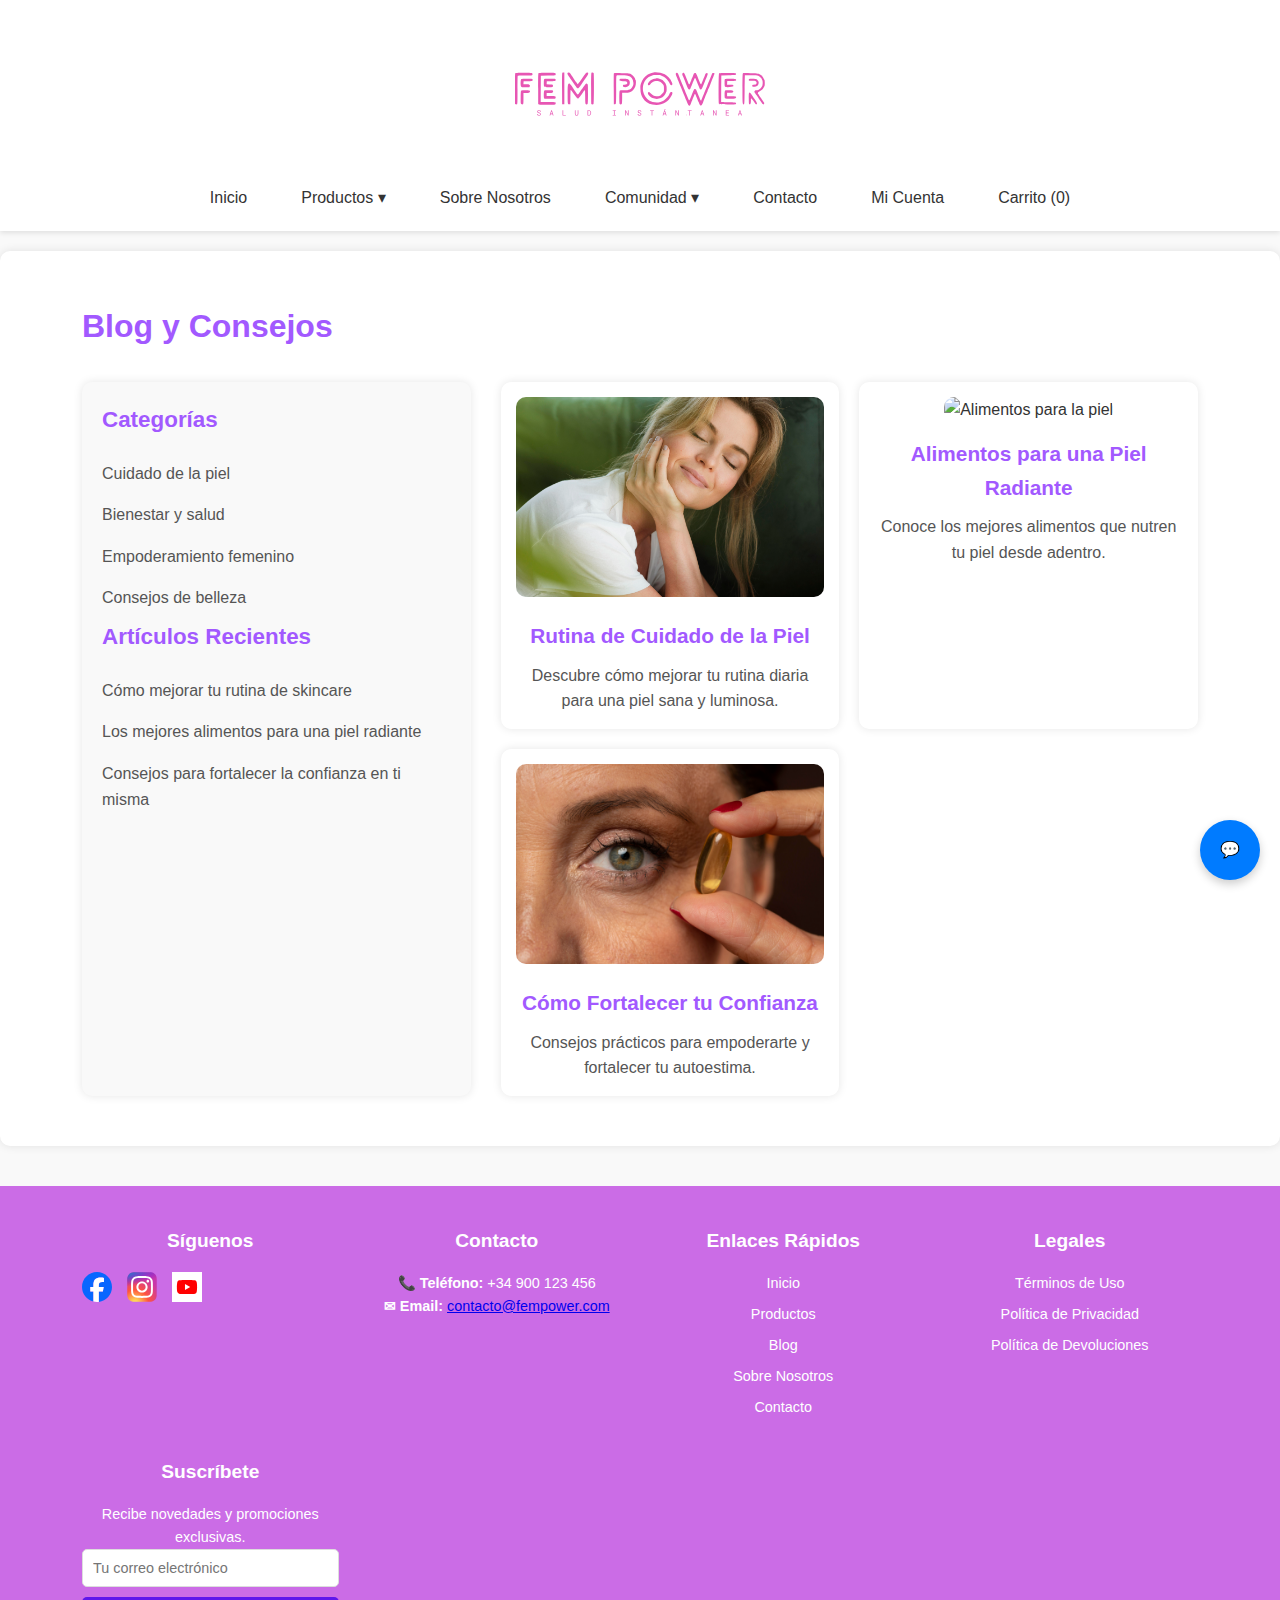
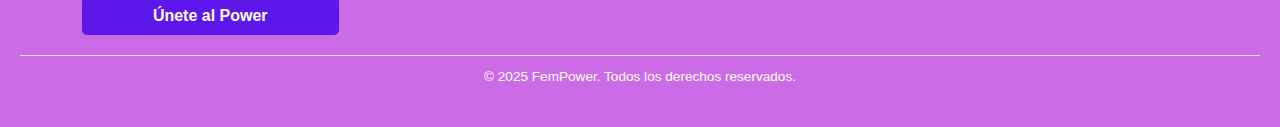
==== commit 8d90ea91: "Add files via upload" ====
--- a/blog.html
+++ b/blog.html
@@ -10,14 +10,58 @@
   <header>
     <div class="container header-container">
       <div class="logo"></div>
+      <!-- Menú de navegación -->
       <nav class="main-nav">
         <ul class="menu">
           <li><a href="index.html">Inicio</a></li>
-          <li><a href="productos.html">Productos</a></li>
+          <li class="submenu">
+            <a href="productos.html">Productos ▾</a>
+            <ul class="dropdown">
+              <li><a href="cuidado-piel.html">Cuidado de la piel y anti-edad</a></li>
+              <li><a href="bienestar-interno.html">Equilibrio y bienestar interno</a></li>
+              <li><a href="belleza-especifica.html">Belleza específica</a></li>
+            </ul>
+          </li>
           <li><a href="sobre.html">Sobre Nosotros</a></li>
-          <li><a href="blog.html" class="active">Blog / Consejos</a></li>
+          <li class="submenu">
+            <a href="#comunidad">Comunidad ▾</a>
+            <ul class="dropdown">
+              <li><a href="blog.html">Blog</a></li>
+              <li><a href="reseñas.html">Reseñas y testimonios</a></li>
+            </ul>
+          </li>
           <li><a href="contacto.html">Contacto</a></li>
-          <li><a href="cuenta.html">Mi Cuenta</a></li>
+          <li>
+            <a href="cuenta.html">Mi Cuenta</a>
+          </li>
+          <li><a href="cart.html">Carrito (<span id="cart-count">0</span>)</a></li>
+        </ul>
+      </nav>
+      
+      <!-- Menú móvil -->
+      <nav class="mobile-menu">
+        <ul class="menu">
+          <li><a href="index.html">Inicio</a></li>
+          <li class="submenu">
+            <a href="productos.html">Productos ▾</a>
+            <ul class="dropdown">
+              <li><a href="cuidado-piel.html">Cuidado de la piel y anti-edad</a></li>
+              <li><a href="bienestar-interno.html">Equilibrio y bienestar interno</a></li>
+              <li><a href="belleza-especifica.html">Belleza específica</a></li>
+            </ul>
+          </li>
+          <li><a href="sobre.html">Sobre Nosotros</a></li>
+          <li class="submenu">
+            <a href="#comunidad">Comunidad ▾</a>
+            <ul class="dropdown">
+              <li><a href="blog.html">Blog</a></li>
+              <li><a href="reseñas.html">Reseñas y testimonios</a></li>
+            </ul>
+          </li>
+          <li><a href="contacto.html">Contacto</a></li>
+          <li>
+            <a href="cuenta.html">Mi Cuenta</a>
+          </li>
           <li><a href="cart.html">Carrito (<span id="cart-count">0</span>)</a></li>
         </ul>
       </nav>
@@ -52,17 +96,17 @@
         <!-- Lista de posts -->
         <div class="blog-posts">
           <article class="post">
-            <img src="src/RUTINA-CUIDADO-DE-LA-PIEL.jpg" alt="Rutina de cuidado de la piel" />
+            <img src="src/Articulo1.jpg" alt="Rutina de cuidado de la piel" />
             <h3><a href="#">Rutina de Cuidado de la Piel</a></h3>
             <p>Descubre cómo mejorar tu rutina diaria para una piel sana y luminosa.</p>
           </article>
           <article class="post">
-            <img src="src/Comida.jpg" alt="Alimentos para la piel" />
+            <img src="src/Articulo2.jpg" alt="Alimentos para la piel" />
             <h3><a href="#">Alimentos para una Piel Radiante</a></h3>
             <p>Conoce los mejores alimentos que nutren tu piel desde adentro.</p>
           </article>
           <article class="post">
-            <img src="src/Confianza.jpg" alt="Confianza en ti misma" />
+            <img src="src/Articulo3.jpg" alt="Confianza en ti misma" />
             <h3><a href="#">Cómo Fortalecer tu Confianza</a></h3>
             <p>Consejos prácticos para empoderarte y fortalecer tu autoestima.</p>
           </article>
@@ -72,21 +116,239 @@
   </section>
 
    <!-- Mejora 1: Integración del chatbot de IA (Gemma) en una burbuja flotante de chat -->
-   <button id="chatButton" class="chat-button" aria-label="Abrir chat de soporte">💬</button>
-   <div id="chatWindow" class="chat-window">
-     <div class="chat-header">
-       Chat de Soporte
-       <button id="chatClose" class="chat-close" aria-label="Cerrar chat">&times;</button>
-     </div>
-     <div id="chatMessages" class="chat-messages"><!-- Mensajes del chat --></div>
-     <div class="chat-input-area">
-       <input type="text" id="chatInput" placeholder="Escribe tu mensaje..." aria-label="Escribir mensaje de chat">
-       <button id="sendBtn" class="send-btn">Enviar</button>
-     </div>
-   </div>
-
-  <footer>
-    <div class="container">
+   <style>
+    body {
+        font-family: Arial, sans-serif;
+    }
+    .chatbot-bubble {
+        position: fixed;
+        bottom: 20px;
+        right: 20px;
+        width: 60px;
+        height: 60px;
+        background-color: #007bff;
+        color: white;
+        border-radius: 50%;
+        display: flex;
+        align-items: center;
+        justify-content: center;
+        cursor: pointer;
+        box-shadow: 0px 4px 10px rgba(0, 0, 0, 0.2);
+    }
+    .chat-container {
+        display: none;
+        position: fixed;
+        bottom: 90px;
+        right: 20px;
+        width: 300px;
+        height: 400px;
+        background: white;
+        border-radius: 10px;
+        box-shadow: 0 4px 10px rgba(0, 0, 0, 0.2);
+        overflow: hidden;
+        flex-direction: column;
+    }
+    .chat-header {
+        background: #007bff;
+        color: white;
+        padding: 10px;
+        text-align: center;
+    }
+    .chat-messages {
+        flex: 1;
+        padding: 10px;
+        overflow-y: auto;
+        height: 300px;
+    }
+    .chat-input {
+        display: flex;
+        border-top: 1px solid #ccc;
+    }
+    .chat-input input {
+        flex: 1;
+        padding: 10px;
+        border: none;
+        outline: none;
+    }
+    .chat-input button {
+        padding: 10px;
+        background: #007bff;
+        color: white;
+        border: none;
+        cursor: pointer;
+    }
+</style>
+</head>
+<body>
+<div class="chatbot-bubble" onclick="toggleChat()">💬</div>
+<div class="chat-container" id="chat-container">
+    <div class="chat-header">Chatbot Gemma</div>
+    <div class="chat-messages" id="chat-messages"></div>
+    <div class="chat-input">
+        <input type="text" id="user-input" placeholder="Escribe un mensaje...">
+        <button onclick="sendMessage()">Enviar</button>
+    </div>
+</div>
+
+<script>
+    const API_URL = "https://generativelanguage.googleapis.com/v1beta/models/gemini-2.0-flash:generateContent";
+    const API_KEY = "AIzaSyA2cs89e0P_M24LM6Ua009QMzkrgys_rG0"; // Sustituye por tu clave de API
+    
+    const PROMPT = "Responde con frases cortas de máximo 15 palabras. Solo contesta basandote en los uno de los siguientes productos (Actua como una vendedora de vitaminas para mujeres): \n" +
+    "Radiance Revive: revitaliza piel opaca con Vitamina A y C. \n" +
+    "Anti-Aging Shield: reduce arrugas con Vitamina E y Resveratrol. \n" +
+    "Firm & Elastic: refuerza firmeza y elasticidad con Colágeno y Ácido Hialurónico. \n" +
+    "Clear Complexion: combate acné con Niacina y Zinc. \n" +
+    "Detox Glow: desintoxica y da luminosidad con Ácido Alfa Lipoico. \n" +
+    "Vital Balance: equilibra hormonas y energía con Ginseng y Omega-3. \n" +
+    "Beauty Boost: fortalece cabello y uñas con Biotina y Colágeno. \n" +
+    "Calm & Restore: calma irritaciones con Magnesio y Manzanilla. \n" +
+    "Immune Radiance: refuerza piel e inmunidad con Vitamina D y Probióticos.";
+
+    function toggleChat() {
+        const chatContainer = document.getElementById("chat-container");
+        chatContainer.style.display = chatContainer.style.display === "none" ? "flex" : "none";
+    }
+
+    function sendMessage() {
+        const userInput = document.getElementById("user-input");
+        const message = userInput.value.trim();
+        if (!message) return;
+        
+        appendMessage("Tú", message);
+        userInput.value = "";
+        
+        fetch(`${API_URL}?key=${API_KEY}`, {
+            method: "POST",
+            headers: {
+                "Content-Type": "application/json"
+            },
+            body: JSON.stringify({
+                contents: [{ parts: [{ text: PROMPT + "\n\nPregunta: " + message }] }]
+            })
+        })
+        .then(response => response.json())
+        .then(data => {
+            if (data && data.candidates && data.candidates.length > 0) {
+                appendMessage("Gemma", data.candidates[0].content.parts[0].text);
+            } else {
+                appendMessage("Gemma", "No entendí la respuesta. Inténtalo de nuevo.");
+            }
+        })
+        .catch(error => {
+            console.error("Error con la API:", error);
+            appendMessage("Gemma", "Lo siento, hubo un problema al obtener la respuesta.");
+        });
+    }
+
+    function appendMessage(sender, message) {
+        const chatMessages = document.getElementById("chat-messages");
+        const messageElement = document.createElement("div");
+        messageElement.textContent = `${sender}: ${message}`;
+        chatMessages.appendChild(messageElement);
+        chatMessages.scrollTop = chatMessages.scrollHeight;
+    }
+</script>
+
+   <footer>
+    <div class="container footer-container">
+      <!-- Redes Sociales -->
+      <div class="footer-section social-media">
+        <h3>Síguenos</h3>
+        <ul class="social-links">
+          <li><a href="https://facebook.com" target="_blank"><img src="src/2023_Facebook_icon.svg" alt="Facebook"></a></li>
+          <li><a href="https://instagram.com" target="_blank"><img src="src/Instagram_logo_2016.svg" alt="Instagram"></a></li>
+          <li><a href="https://youtube.com" target="_blank"><img src="src/YouTube_social_white_square_(2017).svg" alt="YouTube"></a></li>
+        </ul>
+      </div>
+  
+      <!-- Contacto -->
+      <div class="footer-section contact-info">
+        <h3>Contacto</h3>
+        <!--<p><strong>📍 Dirección:</strong> Calle Belleza, 123, Madrid, España</p>-->
+        <p><strong>📞 Teléfono:</strong> +34 900 123 456</p>
+        <p><strong>✉ Email:</strong> <a href="mailto:contacto@fempower.com">contacto@fempower.com</a></p>
+      </div>
+  
+      <!-- Menú Rápido -->
+      <div class="footer-section quick-links">
+        <h3>Enlaces Rápidos</h3>
+        <ul>
+          <li><a href="index.html">Inicio</a></li>
+          <li><a href="productos.html">Productos</a></li>
+          <li><a href="blog.html">Blog</a></li>
+          <li><a href="sobre.html">Sobre Nosotros</a></li>
+          <li><a href="contacto.html">Contacto</a></li>
+        </ul>
+      </div>
+  
+      <!-- Políticas -->
+      <div class="footer-section policies">
+        <h3>Legales</h3>
+        <ul>
+          <li><a href="terminos.html">Términos de Uso</a></li>
+          <li><a href="privacidad.html">Política de Privacidad</a></li>
+          <li><a href="devoluciones.html">Política de Devoluciones</a></li>
+        </ul>
+      </div>
+  
+      <!-- Suscripción al Newsletter -->
+      <div class="footer-section newsletter">
+        <h3>Suscríbete</h3>
+        <p>Recibe novedades y promociones exclusivas.</p>
+        <form id="newsletter-form">
+          <input type="email" placeholder="Tu correo electrónico" required>
+          <button type="submit"><strong>Únete al Power</strong>
+
+          </button>
+        </form>
+      </div>
+    </div>
+
+    <!-- Modal de Formulario de Suscripción -->
+<div id="subscriptionModal" class="modal">
+  <div class="modal-content">
+    <span class="close">&times;</span>
+    <h2>Únete a Fem Power</h2>
+    <p>Recibe ofertas exclusivas y consejos de belleza.</p>
+    
+    <form id="subscriptionForm">
+      <!-- Datos Personales -->
+      <label for="name">Nombre:</label>
+      <input type="text" id="name" name="name" required>
+
+      <label for="surname">Apellidos:</label>
+      <input type="text" id="surname" name="surname" required>
+
+      <label for="dob">Fecha de Nacimiento:</label>
+      <input type="date" id="dob" name="dob" required>
+
+      <!-- Intereses -->
+      <h3>¿Qué te interesa?</h3>
+      <label><input type="checkbox" name="interests" value="cuidado-piel"> 🧴 Cuidado de la Piel & Antiedad</label>
+      <label><input type="checkbox" name="interests" value="bienestar"> 🌿 Equilibrio & Bienestar Interno</label>
+      <label><input type="checkbox" name="interests" value="belleza"> 💅 Belleza Específica</label>
+      <label><input type="checkbox" name="interests" value="promociones"> 📢 Promociones & Descuentos</label>
+      <label><input type="checkbox" name="interests" value="consejos"> 📰 Consejos de Belleza & Bienestar</label>
+
+      <!-- Frecuencia de Correos -->
+      <h3>Frecuencia de envío</h3>
+      <label><input type="radio" name="frequency" value="quincenal" required> Quincenal</label>
+      <label><input type="radio" name="frequency" value="mensual" required> Mensual</label>
+
+      <!-- Confirmaciones -->
+      <label><input type="checkbox" id="terms" required> ✅ Acepto los términos y condiciones</label>
+      <label><input type="checkbox" id="newsletter"> ✅ Acepto recibir correos con promociones y novedades</label>
+
+      <!-- Botón de Enviar -->
+      <button type="submit" class="subscribe-btn">Confirmar Suscripción</button>
+    </form>
+  </div>
+</div>
+
+  
+    <!-- Copyright -->
+    <div class="footer-bottom">
       <p>&copy; 2025 FemPower. Todos los derechos reservados.</p>
     </div>
   </footer>
--- a/styles.css
+++ b/styles.css
@@ -17,7 +17,10 @@
   /* padding: 20px; */ /* (Sección específica manejará su propio padding) */
 }
 
-/* Header y navegación */
+/* ========================= */
+/* HEADER Y NAVEGACIÓN */
+/* ========================= */
+
 header {
   background: #fff;
   padding: 20px 0;
@@ -25,6 +28,7 @@
   position: relative;
   z-index: 1000;
 }
+
 .logo {
   width: 250px;
   height: 150px;
@@ -32,14 +36,17 @@
   background-size: contain;
   margin-bottom: 15px;
 }
+
 .header-container {
   display: flex;
   flex-direction: column;
   align-items: center;
 }
+
 .main-nav {
   width: 100%;
 }
+
 .main-nav .menu {
   list-style: none;
   display: flex;
@@ -47,6 +54,11 @@
   gap: 30px;
   padding: 0;
 }
+
+.main-nav .menu li {
+  position: relative;
+}
+
 .main-nav .menu li a {
   text-decoration: none;
   color: #333;
@@ -54,17 +66,68 @@
   padding: 8px 12px;
   transition: color 0.3s, background 0.3s;
 }
-.main-nav .menu li a:hover {
+
+.main-nav .menu li a:hover,
+.main-nav .menu li a.active {
   color: #a259ff;
   background: #f2f2f2;
   border-radius: 4px;
 }
-.main-nav .menu li a.active {
-  color: #a259ff;
-  background: #f2f2f2;
-  border-radius: 4px;
-}
-/* Botón de menú hamburguesa (móvil) */
+
+/* ========================= */
+/* SUBMENÚS (DESKTOP) */
+/* ========================= */
+
+.main-nav .submenu .dropdown {
+  display: none;
+  position: absolute;
+  top: 100%;
+  left: 0;
+  background: white;
+  border: 1px solid #ddd;
+  border-radius: 5px;
+  min-width: 220px;
+  box-shadow: 0 4px 6px rgba(0, 0, 0, 0.1);
+}
+
+.main-nav .submenu:hover > .dropdown {
+  display: block;
+}
+
+.main-nav .dropdown li {
+  display: block;
+  border-bottom: 1px solid #ddd;
+}
+
+.main-nav .dropdown li:last-child {
+  border-bottom: none;
+}
+
+.main-nav .dropdown li a {
+  padding: 10px;
+  display: block;
+  color: #333;
+}
+
+.main-nav .dropdown li a:hover {
+  background: #f5f5f5;
+  color: #a259ff;
+}
+
+/* Submenús dentro de submenús */
+.main-nav .dropdown .submenu {
+  position: relative;
+}
+
+.main-nav .dropdown .submenu .dropdown {
+  left: 100%;
+  top: 0;
+}
+
+/* ========================= */
+/* MENÚ HAMBURGUESA (MÓVIL) */
+/* ========================= */
+
 .hamburger {
   display: none;
   flex-direction: column;
@@ -73,12 +136,97 @@
   right: 20px;
   top: 20px;
 }
+
 .hamburger span {
   width: 25px;
   height: 3px;
   background: #333;
   margin: 4px 0;
   transition: all 0.3s;
+}
+
+/* Activo cuando se abre el menú */
+.hamburger.active span:nth-child(1) {
+  transform: translateY(8px) rotate(45deg);
+}
+
+.hamburger.active span:nth-child(2) {
+  opacity: 0;
+}
+
+.hamburger.active span:nth-child(3) {
+  transform: translateY(-8px) rotate(-45deg);
+}
+
+/* MENÚ MÓVIL (OCULTO POR DEFECTO) */
+.mobile-menu {
+  display: none;
+  position: fixed;
+  top: 0;
+  left: 0;
+  width: 70%;
+  height: 100%;
+  background: white;
+  box-shadow: 2px 0 10px rgba(0, 0, 0, 0.1);
+  padding: 20px;
+  transform: translateX(-100%);
+  transition: transform 0.3s ease;
+  z-index: 999;
+}
+
+.mobile-menu.active {
+  display: block;
+  transform: translateX(0);
+}
+
+.mobile-menu .menu {
+  list-style: none;
+  padding: 0;
+}
+
+.mobile-menu .menu li {
+  border-bottom: 1px solid #ddd;
+}
+
+.mobile-menu .menu li a {
+  display: block;
+  padding: 12px;
+  text-decoration: none;
+  color: #333;
+  font-size: 1rem;
+}
+
+.mobile-menu .menu li a:hover {
+  background: #f5f5f5;
+  color: #a259ff;
+}
+
+/* Submenús en el menú móvil */
+.mobile-menu .submenu .dropdown {
+  display: none;
+  padding-left: 20px;
+}
+
+.mobile-menu .submenu.active > .dropdown {
+  display: block;
+}
+
+/* ========================= */
+/* RESPONSIVE DESIGN */
+/* ========================= */
+
+@media (max-width: 768px) {
+  .main-nav {
+    display: none;
+  }
+
+  .hamburger {
+    display: flex;
+  }
+
+  .mobile-menu {
+    width: 80%;
+  }
 }
 
 /* Slider (banner) */
@@ -411,100 +559,7 @@
   margin-top: 5px;
 }
 
-/* Página Sobre Nosotros (About) */
-.about-section {
-  background: #fff;
-  padding: 50px 20px;
-  border-radius: 10px;
-  box-shadow: 0 0 10px rgba(0, 0, 0, 0.1);
-  text-align: center;
-}
-.about-section h1 {
-  color: #a259ff;
-  margin-bottom: 15px;
-  font-size: 2rem;
-}
-.about-section p {
-  font-size: 1.1rem;
-  color: #555;
-  margin-bottom: 15px;
-  max-width: 800px;
-  margin-left: auto;
-  margin-right: auto;
-}
-
-/* Misión y Visión */
-.mission-vision {
-  display: flex;
-  gap: 20px;
-  justify-content: center;
-  flex-wrap: wrap;
-  margin-top: 40px;
-}
-.mission,
-.vision {
-  flex: 1;
-  min-width: 300px;
-  background: #fff;
-  padding: 20px;
-  border-radius: 10px;
-  box-shadow: 0 0 10px rgba(0, 0, 0, 0.1);
-}
-.mission h2,
-.vision h2 {
-  color: #a259ff;
-  font-size: 1.6rem;
-}
-.mission p,
-.vision p {
-  font-size: 1rem;
-  color: #555;
-  margin-top: 10px;
-}
-
-/* Equipo */
-.team {
-  margin-top: 50px;
-}
-.team h2 {
-  color: #a259ff;
-  font-size: 2rem;
-}
-.team-members {
-  display: flex;
-  gap: 20px;
-  justify-content: center;
-  flex-wrap: wrap;
-  margin-top: 20px;
-}
-.team-member {
-  background: #fff;
-  padding: 15px;
-  border-radius: 10px;
-  box-shadow: 0 0 10px rgba(0, 0, 0, 0.1);
-  text-align: center;
-  width: 250px;
-  transition: transform 0.3s, box-shadow 0.3s;
-}
-.team-member:hover {
-  transform: translateY(-5px);
-  box-shadow: 0 4px 15px rgba(0, 0, 0, 0.15);
-}
-.team-member img {
-  width: 100%;
-  height: 250px;
-  object-fit: cover;
-  border-radius: 10px;
-}
-.team-member h3 {
-  color: #a259ff;
-  margin: 10px 0;
-  font-size: 1.2rem;
-}
-.team-member p {
-  color: #555;
-  font-size: 1rem;
-}
+
 
 /* Sección Blog */
 .blog-section {
@@ -1241,3 +1296,789 @@
 .chat-input-area button.send-btn:hover {
   background: #8a3de8;
 }
+
+
+/* ========================= */
+/* FOOTER */
+/* ========================= */
+
+footer {
+  background: #cb6ce6;
+  padding: 40px 20px;
+  color: #ffffff;
+}
+
+.footer-container {
+  display: grid;
+  grid-template-columns: repeat(auto-fit, minmax(200px, 1fr));
+  gap: 30px;
+  max-width: 1200px;
+  margin: auto;
+}
+
+.footer-section h3 {
+  font-size: 1.2rem;
+  margin-bottom: 15px;
+}
+
+.footer-section p,
+.footer-section ul {
+  font-size: 0.9rem;
+  line-height: 1.6;
+}
+
+.footer-section ul {
+  list-style: none;
+  padding: 0;
+}
+
+.footer-section ul li {
+  margin-bottom: 8px;
+}
+
+.footer-section ul li a {
+  text-decoration: none;
+  color: #ffffff;
+  transition: color 0.3s ease;
+}
+
+.footer-section ul li a:hover {
+  color: #000000;
+}
+
+/* Redes Sociales */
+.social-links {
+  display: flex;
+  gap: 15px;
+}
+
+.social-links li {
+  list-style: none;
+}
+
+.social-links li a img {
+  width: 30px;
+  height: 30px;
+  transition: transform 0.3s ease;
+}
+
+.social-links li a:hover img {
+  transform: scale(1.1);
+}
+
+/* Newsletter */
+.newsletter form {
+  display: flex;
+  flex-direction: column;
+  gap: 10px;
+}
+
+.newsletter input {
+  padding: 10px;
+  border: 1px solid #ddd;
+  border-radius: 5px;
+  font-size: 0.9rem;
+}
+
+.newsletter button {
+  background: #5e17eb;
+  color: #fff;
+  border: none;
+  padding: 10px;
+  font-size: 1rem;
+  cursor: pointer;
+  border-radius: 5px;
+  transition: background 0.3s ease;
+}
+
+.newsletter button:hover {
+  background: #3b128b;
+}
+
+/* Copyright */
+.footer-bottom {
+  text-align: center;
+  margin-top: 20px;
+  font-size: 0.85rem;
+  padding-top: 10px;
+  border-top: 1px solid #ddd;
+}
+
+/* Responsive */
+@media (max-width: 768px) {
+  .footer-container {
+    grid-template-columns: 1fr;
+    text-align: center;
+  }
+  .social-links {
+    justify-content: center;
+  }
+}
+
+
+
+/* ========================= */
+/* POPUP DE PROMOCIÓN */
+/* ========================= */
+
+.modal {
+  display: none;
+  position: fixed;
+  z-index: 999;
+  left: 0;
+  top: 0;
+  width: 100%;
+  height: 100%;
+  background: rgba(0, 0, 0, 0.6);
+  display: flex;
+  justify-content: center;
+  align-items: center;
+  animation: fadeIn 0.3s ease-in-out;
+}
+
+.modal-content {
+  background: white;
+  padding: 20px;
+  border-radius: 10px;
+  text-align: center;
+  box-shadow: 0 4px 10px rgba(0, 0, 0, 0.2);
+  max-width: 400px;
+  position: relative;
+  animation: slideIn 0.3s ease-in-out;
+}
+
+/* Imagen dentro del popup */
+.promo-image {
+  width: 100%;
+  max-height: 400px;
+  object-fit: cover;
+  border-radius: 10px 10px 0 0;
+}
+
+/* Botón de cierre */
+.close {
+  position: absolute;
+  top: 10px;
+  right: 15px;
+  font-size: 24px;
+  cursor: pointer;
+  color: #555;
+}
+
+.close:hover {
+  color: #a259ff;
+}
+
+.close-btn {
+  background: #a259ff;
+  color: white;
+  border: none;
+  padding: 10px 20px;
+  margin-top: 10px;
+  cursor: pointer;
+  border-radius: 5px;
+  transition: background 0.3s ease;
+}
+
+.close-btn:hover {
+  background: #8a3de8;
+}
+
+/* Animaciones */
+@keyframes fadeIn {
+  from { opacity: 0; }
+  to { opacity: 1; }
+}
+
+@keyframes slideIn {
+  from { transform: translateY(-20px); }
+  to { transform: translateY(0); }
+}
+
+
+
+
+/* ========================= */
+/* FORMULARIO DE SUSCRIPCIÓN */
+/* ========================= */
+
+.modal {
+  display: none;
+  position: fixed;
+  z-index: 999;
+  left: 0;
+  top: 0;
+  width: 100%;
+  height: 100%;
+  background: rgba(0, 0, 0, 0.6);
+  display: flex;
+  justify-content: center;
+  align-items: center;
+  animation: fadeIn 0.3s ease-in-out;
+  color: #000;
+}
+
+.modal-content {
+  background: white;
+  padding: 20px;
+  border-radius: 10px;
+  text-align: center;
+  box-shadow: 0 4px 10px rgba(0, 0, 0, 0.2);
+  max-width: 400px;
+  position: relative;
+  animation: slideIn 0.3s ease-in-out;
+}
+
+.modal h2 {
+  color: #a259ff;
+}
+
+.modal p {
+  margin-bottom: 15px;
+}
+
+.modal form {
+  display: flex;
+  flex-direction: column;
+  text-align: left;
+}
+
+.modal label {
+  font-size: 0.9rem;
+  margin: 5px 0;
+  display: flex;
+  align-items: center;
+}
+
+.modal input[type="text"],
+.modal input[type="date"] {
+  width: 100%;
+  padding: 8px;
+  border: 1px solid #000000;
+  border-radius: 5px;
+  font-size: 0.9rem;
+}
+
+.modal input[type="checkbox"],
+.modal input[type="radio"] {
+  margin-right: 10px;
+}
+
+.subscribe-btn {
+  background: #a259ff;
+  color: rgb(255, 255, 255);
+  border: none;
+  padding: 10px;
+  margin-top: 10px;
+  cursor: pointer;
+  border-radius: 5px;
+  transition: background 0.3s ease;
+}
+
+.subscribe-btn:hover {
+  background: #8a3de8;
+}
+
+/* Botón de cierre */
+.close {
+  position: absolute;
+  top: 10px;
+  right: 15px;
+  font-size: 24px;
+  cursor: pointer;
+  color: #555;
+}
+
+.close:hover {
+  color: #a259ff;
+}
+
+/* Animaciones */
+@keyframes fadeIn {
+  from { opacity: 0; }
+  to { opacity: 1; }
+}
+
+@keyframes slideIn {
+  from { transform: translateY(-20px); }
+  to { transform: translateY(0); }
+}
+
+
+
+
+/* ========================= */
+/* RESEÑAS Y TESTIMONIOS */
+/* ========================= */
+
+.testimonials {
+  padding: 50px 20px;
+  text-align: center;
+}
+
+.testimonials h1 {
+  color: #a259ff;
+  margin-bottom: 10px;
+}
+
+.testimonials p {
+  font-size: 1rem;
+  color: #666;
+  margin-bottom: 30px;
+}
+
+.review {
+  background: #fff;
+  border-left: 5px solid #a259ff;
+  padding: 20px;
+  margin: 20px auto;
+  max-width: 600px;
+  text-align: left;
+  box-shadow: 0 2px 10px rgba(0, 0, 0, 0.1);
+  border-radius: 8px;
+}
+
+.review h3 {
+  font-size: 1.2rem;
+  color: #333;
+}
+
+.review span {
+  font-weight: normal;
+  color: #888;
+}
+
+.review p {
+  font-size: 1rem;
+  color: #555;
+}
+
+/* Formulario de Reseñas */
+.review-form {
+  margin-top: 40px;
+  padding: 20px;
+  background: #f8f8f8;
+  border-radius: 10px;
+  text-align: left;
+  max-width: 600px;
+  margin-left: auto;
+  margin-right: auto;
+}
+
+.review-form h2 {
+  text-align: center;
+  color: #a259ff;
+}
+
+.review-form label {
+  font-weight: bold;
+  margin-top: 10px;
+  display: block;
+}
+
+.review-form input,
+.review-form select,
+.review-form textarea {
+  width: 100%;
+  padding: 8px;
+  margin-top: 5px;
+  border: 1px solid #ddd;
+  border-radius: 5px;
+  font-size: 1rem;
+}
+
+.review-form button {
+  background: #a259ff;
+  color: white;
+  border: none;
+  padding: 10px;
+  font-size: 1rem;
+  cursor: pointer;
+  border-radius: 5px;
+  width: 100%;
+  margin-top: 15px;
+}
+
+.review-form button:hover {
+  background: #8a3de8;
+}
+
+
+
+
+
+.community {
+  display: flex;
+  align-items: center;
+  justify-content: center;
+  padding: 50px 20px;
+  background-color: #f8f8f8;
+  text-align: center;
+}
+
+.community-content {
+  max-width: 900px;
+  display: flex;
+  flex-direction: column;
+  align-items: center;
+  text-align: center;
+}
+
+.community-banner {
+  width: 100%;
+  max-width: 800px;
+  border-radius: 10px;
+  box-shadow: 0px 5px 15px rgba(0, 0, 0, 0.2);
+}
+
+.community-text {
+  margin-top: 20px;
+}
+
+.community-text h2 {
+  font-size: 28px;
+  color: #ff4081;
+  margin-bottom: 10px;
+}
+
+.community-text p {
+  font-size: 16px;
+  color: #444;
+  line-height: 1.6;
+  margin-bottom: 20px;
+}
+
+.community-buttons {
+  display: flex;
+  gap: 15px;
+}
+
+.community-buttons .btn {
+  background-color: #ff4081;
+  color: white;
+  padding: 12px 20px;
+  text-decoration: none;
+  border-radius: 5px;
+  transition: 0.3s;
+  font-size: 16px;
+}
+
+.community-buttons .btn:hover {
+  background-color: #d83770;
+}
+
+
+
+
+
+
+
+
+
+
+
+
+
+/* Página Sobre Nosotros (About) */
+.about-section {
+  background: #fff;
+  padding: 50px 20px;
+  border-radius: 10px;
+  box-shadow: 0 0 10px rgba(0, 0, 0, 0.1);
+  text-align: center;
+}
+.about-section h1 {
+  color: #a259ff;
+  margin-bottom: 15px;
+  font-size: 2rem;
+}
+.about-section p {
+  font-size: 1.1rem;
+  color: #555;
+  margin-bottom: 15px;
+  max-width: 800px;
+  margin-left: auto;
+  margin-right: auto;
+}
+
+/* Misión y Visión */
+.mission-vision, .commitment{
+  display: flex;
+  gap: 20px;
+  justify-content: center;
+  flex-wrap: wrap;
+  margin-top: 40px;
+}
+.mission,
+.vision,
+.commitment {
+  flex: 1;
+  min-width: 300px;
+  background: #fff;
+  padding: 20px;
+  border-radius: 10px;
+  box-shadow: 0 0 10px rgba(0, 0, 0, 0.1);
+}
+.mission h2,
+.vision h2,
+.commitment h2{
+  color: #a259ff;
+  font-size: 1.6rem;
+}
+.mission p,
+.vision p,
+.commitment P {
+  font-size: 1rem;
+  color: #555;
+  margin-top: 10px;
+}
+
+/* Equipo */
+.team {
+  margin-top: 50px;
+}
+.team h2 {
+  color: #a259ff;
+  font-size: 2rem;
+}
+.team-members {
+  display: flex;
+  gap: 20px;
+  justify-content: center;
+  flex-wrap: wrap;
+  margin-top: 20px;
+}
+.team-member {
+  background: #fff;
+  padding: 15px;
+  border-radius: 10px;
+  box-shadow: 0 0 10px rgba(0, 0, 0, 0.1);
+  text-align: center;
+  width: 250px;
+  transition: transform 0.3s, box-shadow 0.3s;
+}
+.team-member:hover {
+  transform: translateY(-5px);
+  box-shadow: 0 4px 15px rgba(0, 0, 0, 0.15);
+}
+.team-member img {
+  width: 100%;
+  height: 250px;
+  object-fit: cover;
+  border-radius: 10px;
+}
+.team-member h3 {
+  color: #a259ff;
+  margin: 10px 0;
+  font-size: 1.2rem;
+}
+.team-member p {
+  color: #555;
+  font-size: 1rem;
+}
+
+
+.about-hero {
+  text-align: center;
+  padding: 60px 20px;
+  background-color: #ffebf0;
+}
+
+.about-hero h1 {
+  font-size: 32px;
+  color: #ff4081;
+}
+
+.about-content {
+  padding: 40px 20px;
+  text-align: center;
+}
+
+.mission-vision, .commitment {
+  padding: 40px 20px;
+  text-align: center;
+  background-color: #f9f9f9;
+}
+
+.team {
+  padding: 40px 20px;
+  text-align: center;
+}
+
+.team-members {
+  display: flex;
+  flex-wrap: wrap;
+  justify-content: center;
+  gap: 20px;
+}
+
+.team-member {
+  width: 200px;
+  text-align: center;
+}
+
+.team-member img {
+  width: 100%;
+  border-radius: 10px;
+}
+
+.team-member h3 {
+  margin-top: 10px;
+  color: #ff4081;
+}
+
+
+
+
+
+
+
+
+
+
+
+
+
+
+
+/* ========================= */
+/* SLIDER RESPONSIVO */
+/* ========================= */
+
+.slider {
+  position: relative;
+  width: 100%;
+  height: 60vh; /* Altura del slider en pantallas grandes */
+  max-height: 600px;
+  min-height: 250px;
+  overflow: hidden;
+}
+
+.slides {
+  display: flex;
+  height: 100%;
+  transition: transform 0.5s ease-in-out;
+}
+
+.slide {
+  flex: 0 0 100%;
+  height: 100%;
+  position: relative;
+}
+
+.slide img {
+  width: 100%;
+  height: 100%;
+  object-fit: cover; /* Asegura que la imagen se ajuste sin distorsión */
+}
+
+/* -------------------------- */
+/* CAPTION (Texto sobre el Slider) */
+/* -------------------------- */
+.slide-caption {
+  position: absolute;
+  bottom: 10%;
+  left: 50%;
+  transform: translateX(-50%);
+  text-align: center;
+  color: #fff;
+  background: rgba(0, 0, 0, 0.4);
+  padding: 20px;
+  border-radius: 8px;
+  max-width: 80%;
+  font-size: 1.2rem;
+}
+
+/* -------------------------- */
+/* FLECHAS DE NAVEGACIÓN */
+/* -------------------------- */
+.prev, .next {
+  cursor: pointer;
+  position: absolute;
+  top: 50%;
+  width: 50px;
+  height: 50px;
+  background: rgba(0, 0, 0, 0.6);
+  color: white;
+  font-size: 24px;
+  display: flex;
+  align-items: center;
+  justify-content: center;
+  border-radius: 50%;
+  transform: translateY(-50%);
+  transition: background 0.3s ease;
+}
+
+.prev { left: 10px; }
+.next { right: 10px; }
+
+.prev:hover, .next:hover {
+  background: rgba(0, 0, 0, 0.8);
+}
+
+/* -------------------------- */
+/* PUNTOS INDICADORES */
+/* -------------------------- */
+.slider .indicators {
+  position: absolute;
+  bottom: 10px;
+  left: 50%;
+  transform: translateX(-50%);
+  display: flex;
+  gap: 8px;
+}
+
+.slider .indicator-dot {
+  width: 12px;
+  height: 12px;
+  background: #fff;
+  border-radius: 50%;
+  opacity: 0.6;
+  cursor: pointer;
+  transition: opacity 0.3s ease;
+}
+
+.slider .indicator-dot.active {
+  opacity: 1;
+  background: #a259ff;
+}
+
+/* ========================= */
+/* RESPONSIVE: MEJORAS EN MÓVILES */
+/* ========================= */
+@media (max-width: 768px) {
+  .slider {
+    height: 50vh; /* Menos alto en móviles */
+    max-height: 400px;
+  }
+
+  .slide-caption {
+    font-size: 1rem;
+    padding: 10px;
+    max-width: 90%;
+  }
+
+  .prev, .next {
+    width: 40px;
+    height: 40px;
+    font-size: 20px;
+  }
+
+  .slider .indicator-dot {
+    width: 10px;
+    height: 10px;
+  }
+}
+
+@media (max-width: 480px) {
+  .slider {
+    height: 40vh; /* Más pequeño en móviles */
+    max-height: 300px;
+  }
+
+  .prev, .next {
+    width: 35px;
+    height: 35px;
+    font-size: 18px;
+  }
+}
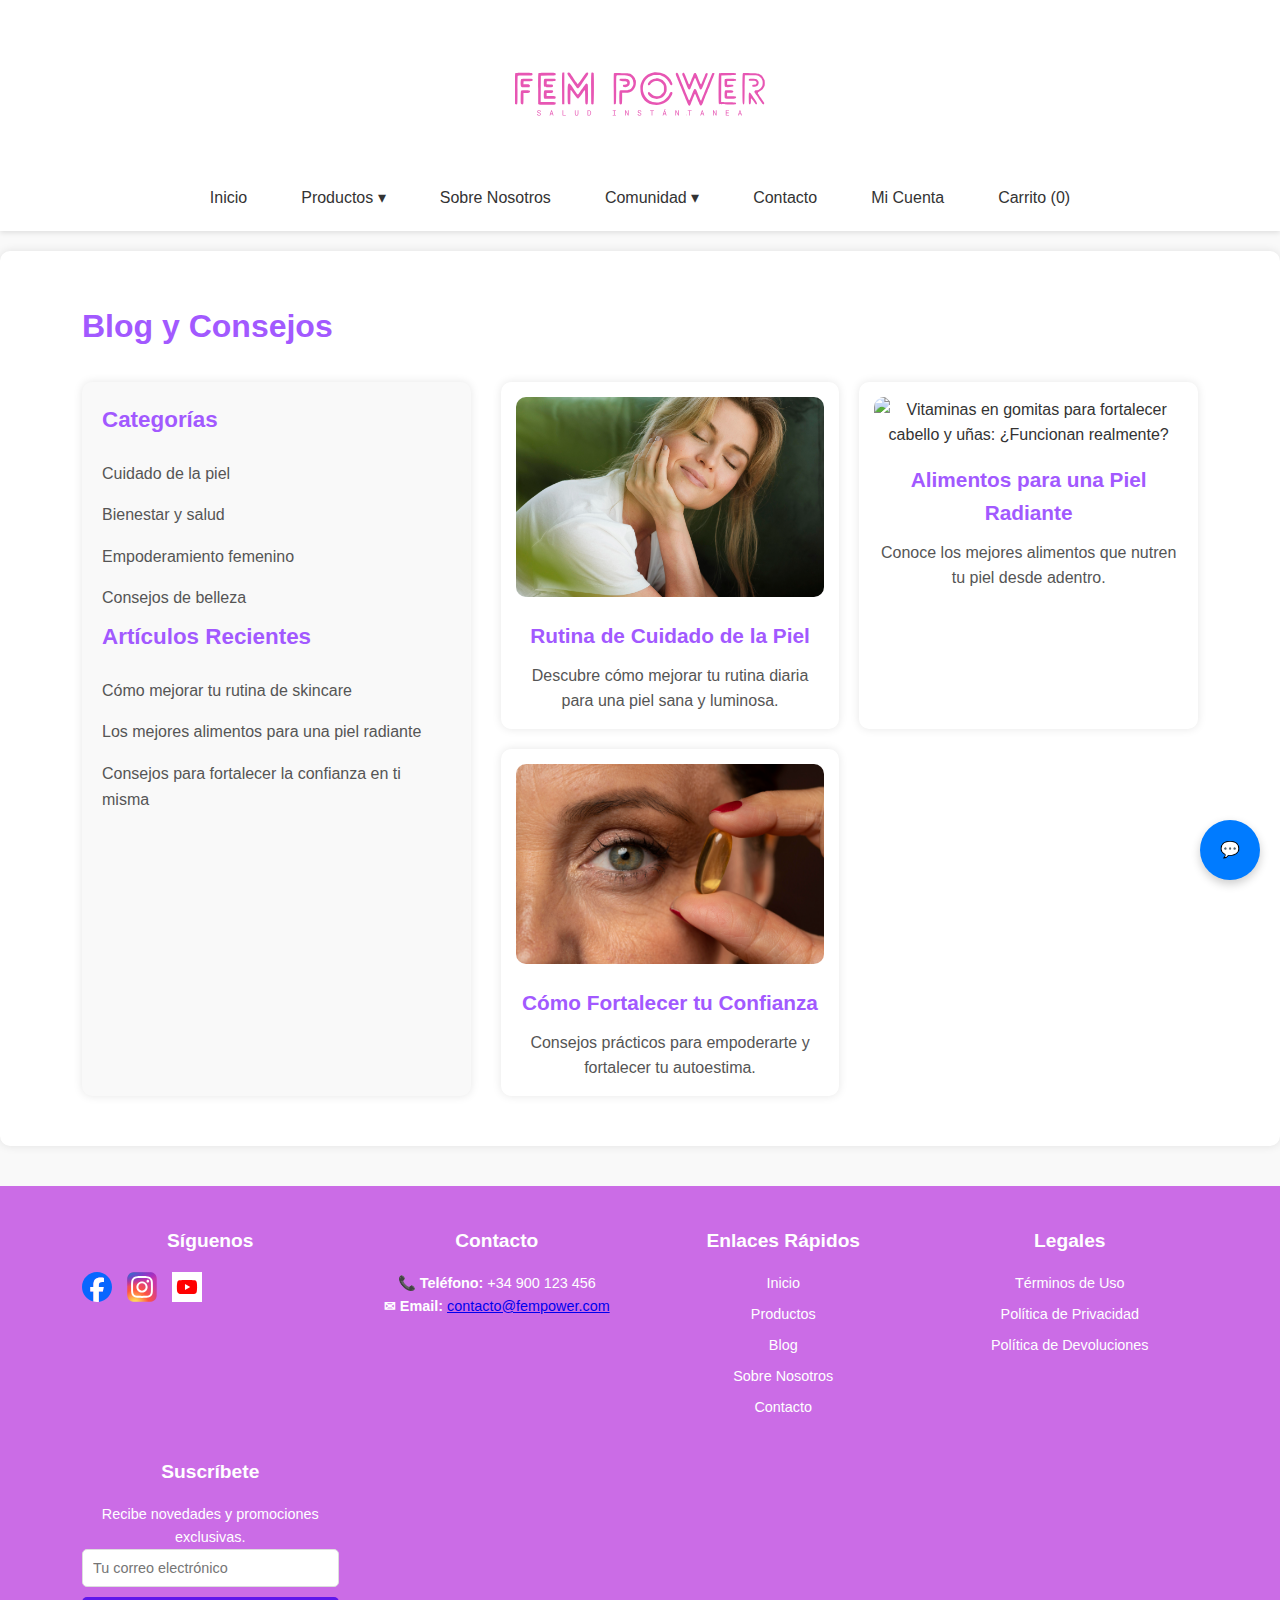
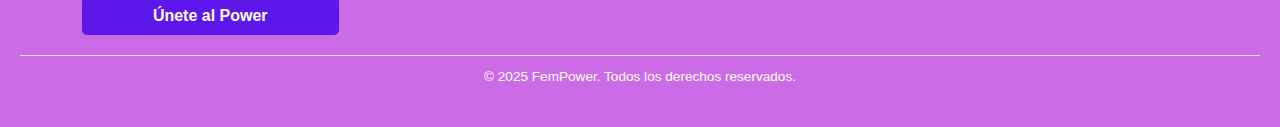
==== commit 2bfb6e31: "Add files via upload" ====
--- a/blog.html
+++ b/blog.html
@@ -5,6 +5,7 @@
   <meta name="viewport" content="width=device-width, initial-scale=1" />
   <title>Blog y Consejos - FemPower</title>
   <link rel="stylesheet" href="styles.css" />
+  <link rel="icon" type="image/svg" href="src/fabicon.svg">
 </head>
 <body>
   <header>
@@ -96,17 +97,17 @@
         <!-- Lista de posts -->
         <div class="blog-posts">
           <article class="post">
-            <img src="src/Articulo1.jpg" alt="Rutina de cuidado de la piel" />
+            <img src="src/Articulo1.jpg" alt="Gomitas de vitaminas para la piel luminosa: el secreto para un rostro radiante" />
             <h3><a href="#">Rutina de Cuidado de la Piel</a></h3>
             <p>Descubre cómo mejorar tu rutina diaria para una piel sana y luminosa.</p>
           </article>
           <article class="post">
-            <img src="src/Articulo2.jpg" alt="Alimentos para la piel" />
+            <img src="src/Articulo2.jpg" alt="Vitaminas en gomitas para fortalecer cabello y uñas: ¿Funcionan realmente?" />
             <h3><a href="#">Alimentos para una Piel Radiante</a></h3>
             <p>Conoce los mejores alimentos que nutren tu piel desde adentro.</p>
           </article>
           <article class="post">
-            <img src="src/Articulo3.jpg" alt="Confianza en ti misma" />
+            <img src="src/Articulo3.jpg" alt="Mejores suplementos anti-edad para mujeres: ingredientes que realmente funcionan" />
             <h3><a href="#">Cómo Fortalecer tu Confianza</a></h3>
             <p>Consejos prácticos para empoderarte y fortalecer tu autoestima.</p>
           </article>
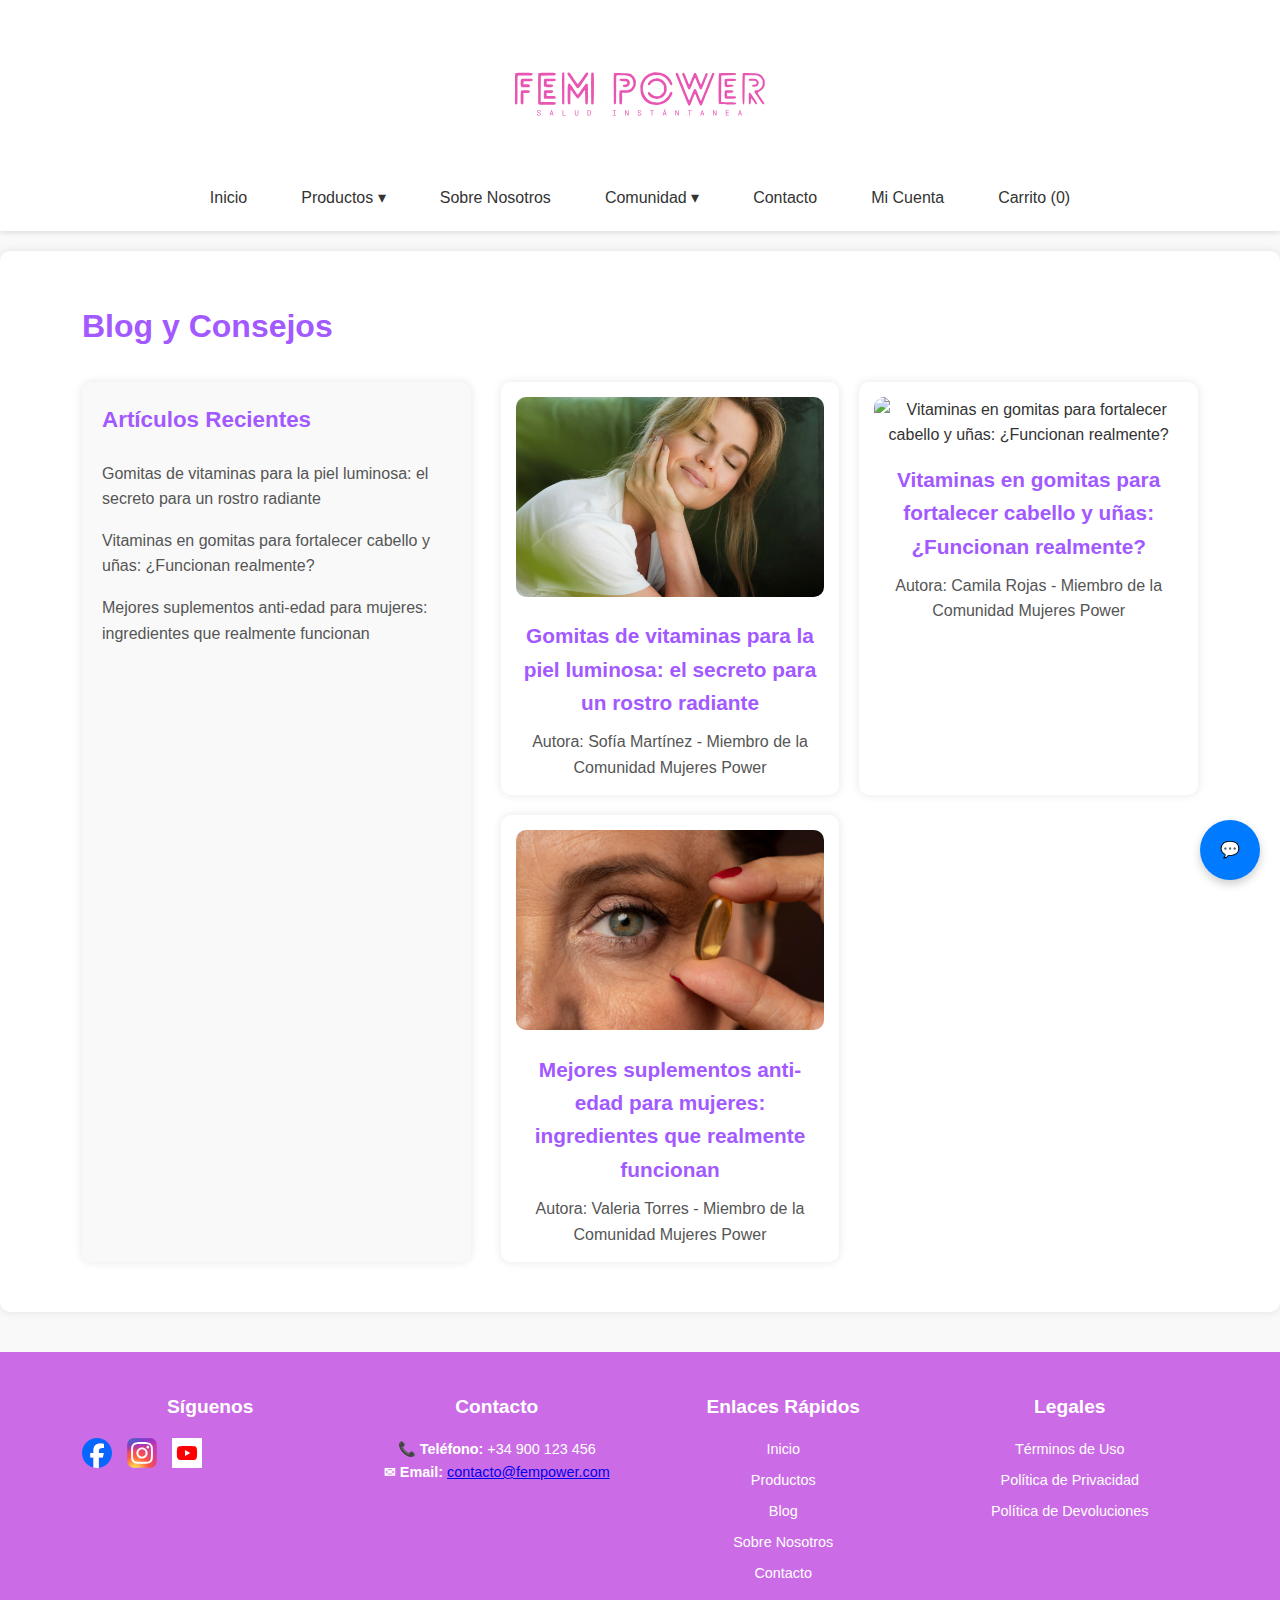
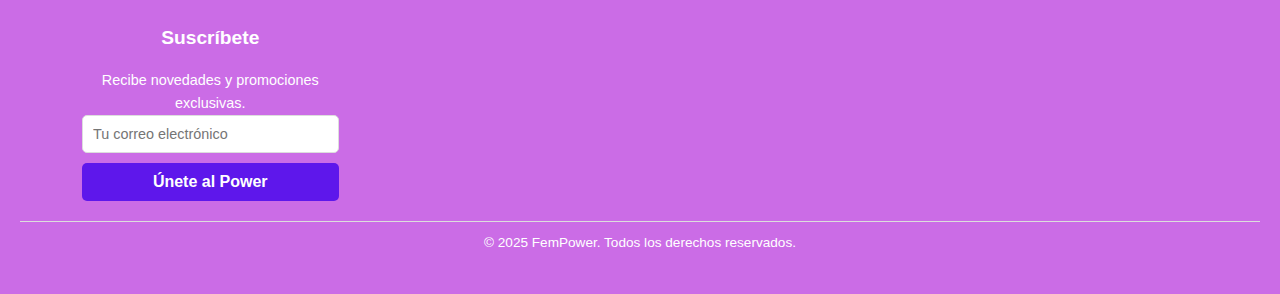
==== commit aefe5f1f: "Add files via upload" ====
--- a/blog.html
+++ b/blog.html
@@ -80,36 +80,29 @@
       <div class="blog-container">
         <!-- Sidebar de categorías y artículos recientes -->
         <aside class="blog-sidebar">
-          <h3>Categorías</h3>
-          <ul>
-            <li><a href="#">Cuidado de la piel</a></li>
-            <li><a href="#">Bienestar y salud</a></li>
-            <li><a href="#">Empoderamiento femenino</a></li>
-            <li><a href="#">Consejos de belleza</a></li>
-          </ul>
           <h3>Artículos Recientes</h3>
           <ul>
-            <li><a href="#">Cómo mejorar tu rutina de skincare</a></li>
-            <li><a href="#">Los mejores alimentos para una piel radiante</a></li>
-            <li><a href="#">Consejos para fortalecer la confianza en ti misma</a></li>
+            <li><a href="Articulo1.html">Gomitas de vitaminas para la piel luminosa: el secreto para un rostro radiante</a></li>
+            <li><a href="Articulo2.html">Vitaminas en gomitas para fortalecer cabello y uñas: ¿Funcionan realmente?</a></li>
+            <li><a href="Articulo3.html">Mejores suplementos anti-edad para mujeres: ingredientes que realmente funcionan</a></li>
           </ul>
         </aside>
         <!-- Lista de posts -->
         <div class="blog-posts">
           <article class="post">
             <img src="src/Articulo1.jpg" alt="Gomitas de vitaminas para la piel luminosa: el secreto para un rostro radiante" />
-            <h3><a href="#">Rutina de Cuidado de la Piel</a></h3>
-            <p>Descubre cómo mejorar tu rutina diaria para una piel sana y luminosa.</p>
+            <h3><a href="Articulo1.html">Gomitas de vitaminas para la piel luminosa: el secreto para un rostro radiante</a></h3>
+            <p>Autora: Sofía Martínez - Miembro de la Comunidad Mujeres Power</p>
           </article>
           <article class="post">
             <img src="src/Articulo2.jpg" alt="Vitaminas en gomitas para fortalecer cabello y uñas: ¿Funcionan realmente?" />
-            <h3><a href="#">Alimentos para una Piel Radiante</a></h3>
-            <p>Conoce los mejores alimentos que nutren tu piel desde adentro.</p>
+            <h3><a href="Articulo2.html">Vitaminas en gomitas para fortalecer cabello y uñas: ¿Funcionan realmente?</a></h3>
+            <p>Autora: Camila Rojas - Miembro de la Comunidad Mujeres Power</p>
           </article>
           <article class="post">
             <img src="src/Articulo3.jpg" alt="Mejores suplementos anti-edad para mujeres: ingredientes que realmente funcionan" />
-            <h3><a href="#">Cómo Fortalecer tu Confianza</a></h3>
-            <p>Consejos prácticos para empoderarte y fortalecer tu autoestima.</p>
+            <h3><a href="Articulo3.html">Mejores suplementos anti-edad para mujeres: ingredientes que realmente funcionan</a></h3>
+            <p>Autora: Valeria Torres - Miembro de la Comunidad Mujeres Power</p>
           </article>
         </div>
       </div>
--- a/styles.css
+++ b/styles.css
@@ -2082,3 +2082,99 @@
     font-size: 18px;
   }
 }
+
+
+
+
+
+
+
+
+
+
+
+/* Estilos generales */
+body {
+  font-family: 'Arial', sans-serif;
+  margin: 0;
+  padding: 0;
+  background-color: #f9f9f9;
+  color: #333;
+}
+
+/* Contenedor del artículo */
+.article-container {
+  max-width: 800px;
+  margin: 40px auto;
+  padding: 20px;
+  background-color: #fff;
+  border-radius: 10px;
+  box-shadow: 0 4px 10px rgba(0, 0, 0, 0.1);
+}
+
+/* Cabecera del artículo */
+.article-header {
+  text-align: center;
+  border-bottom: 2px solid #a259ff;
+  padding-bottom: 10px;
+}
+
+.article-header h1 {
+  font-size: 2rem;
+  color: #a259ff;
+}
+
+.article-header .author {
+  font-size: 1rem;
+  color: #777;
+  margin-top: 5px;
+}
+
+/* Contenido del artículo */
+.article-content {
+  padding-top: 20px;
+}
+
+.article-content h2 {
+  color: #a259ff;
+  font-size: 1.5rem;
+  margin-top: 20px;
+}
+
+.article-content p {
+  font-size: 1.1rem;
+  line-height: 1.6;
+  margin-bottom: 15px;
+}
+
+/* Listas */
+.article-content ul {
+  list-style-type: none;
+  padding-left: 0;
+}
+
+.article-content ul li {
+  font-size: 1.1rem;
+  padding: 5px 0;
+}
+
+/* Beneficios con icono */
+.benefits li {
+  font-weight: bold;
+  color: #ff4081;
+}
+
+/* Responsive */
+@media screen and (max-width: 600px) {
+  .article-container {
+      padding: 15px;
+  }
+
+  .article-header h1 {
+      font-size: 1.8rem;
+  }
+
+  .article-content h2 {
+      font-size: 1.3rem;
+  }
+}
